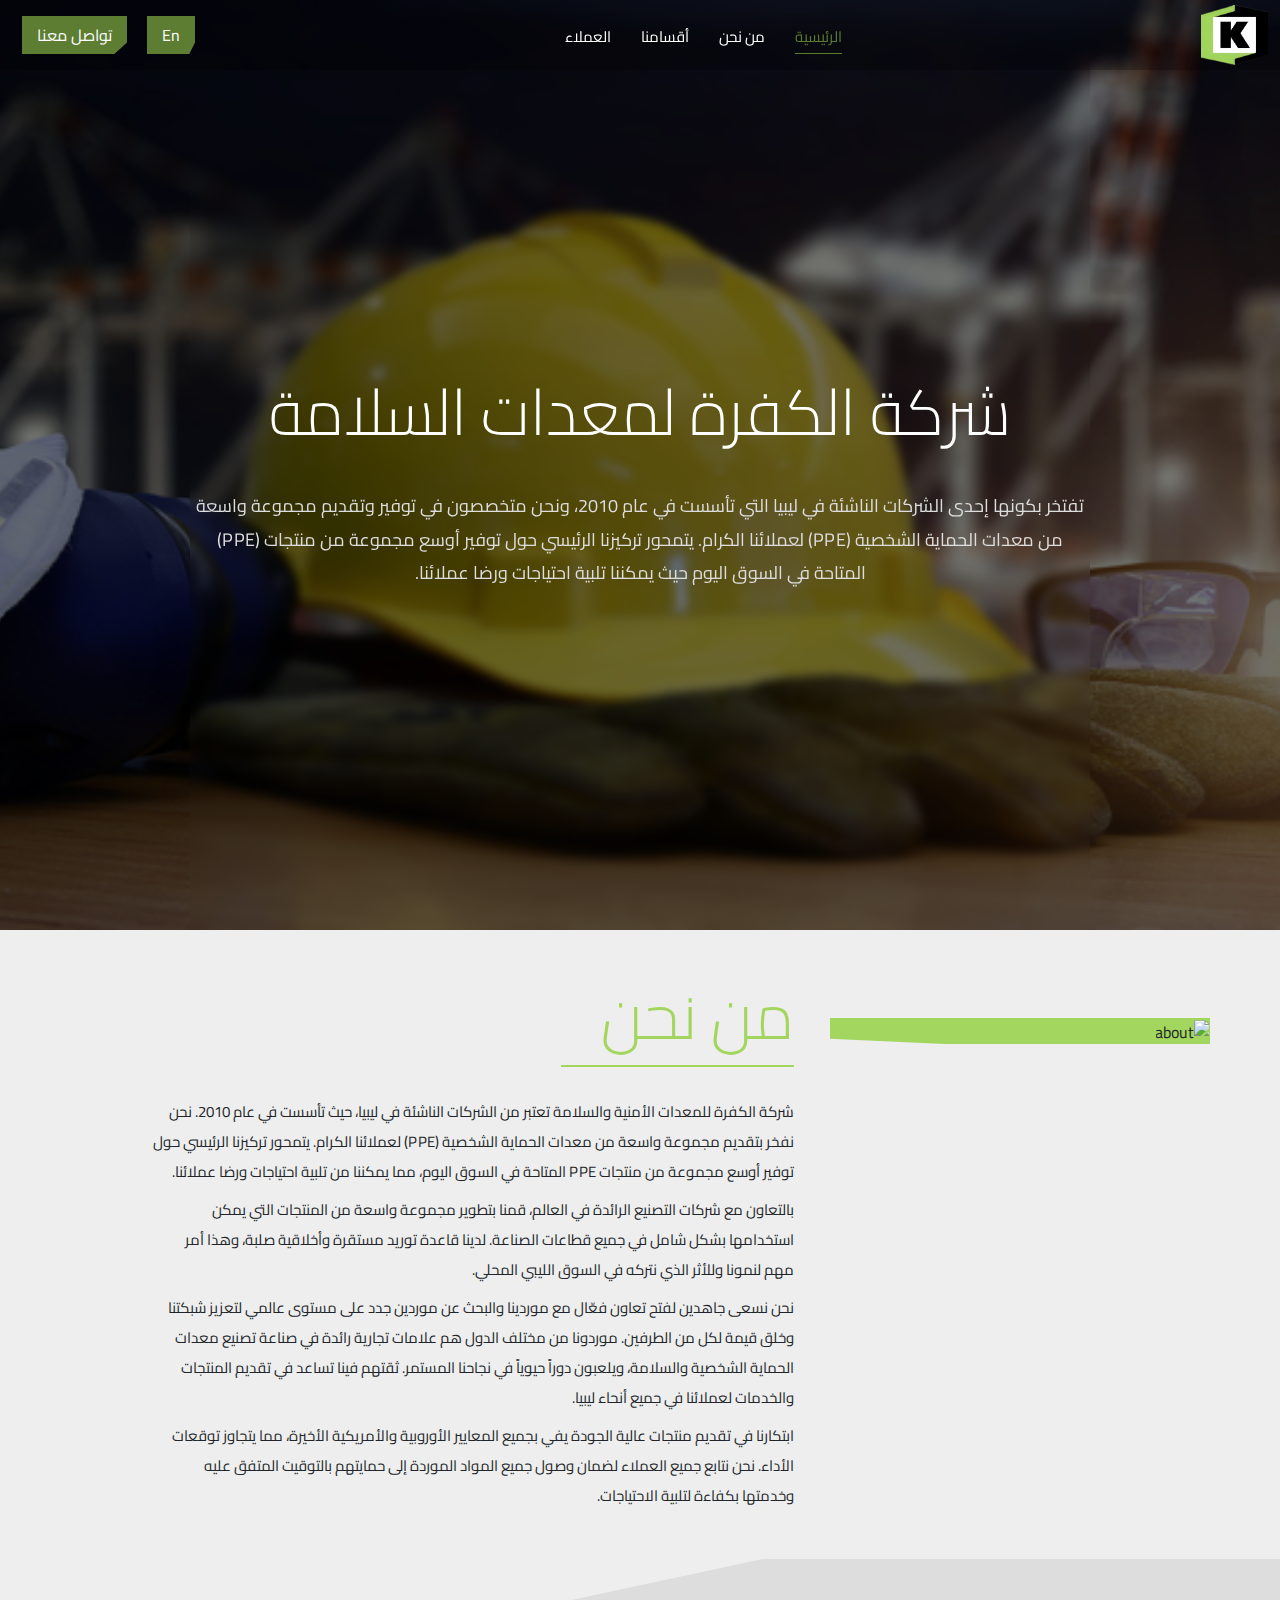
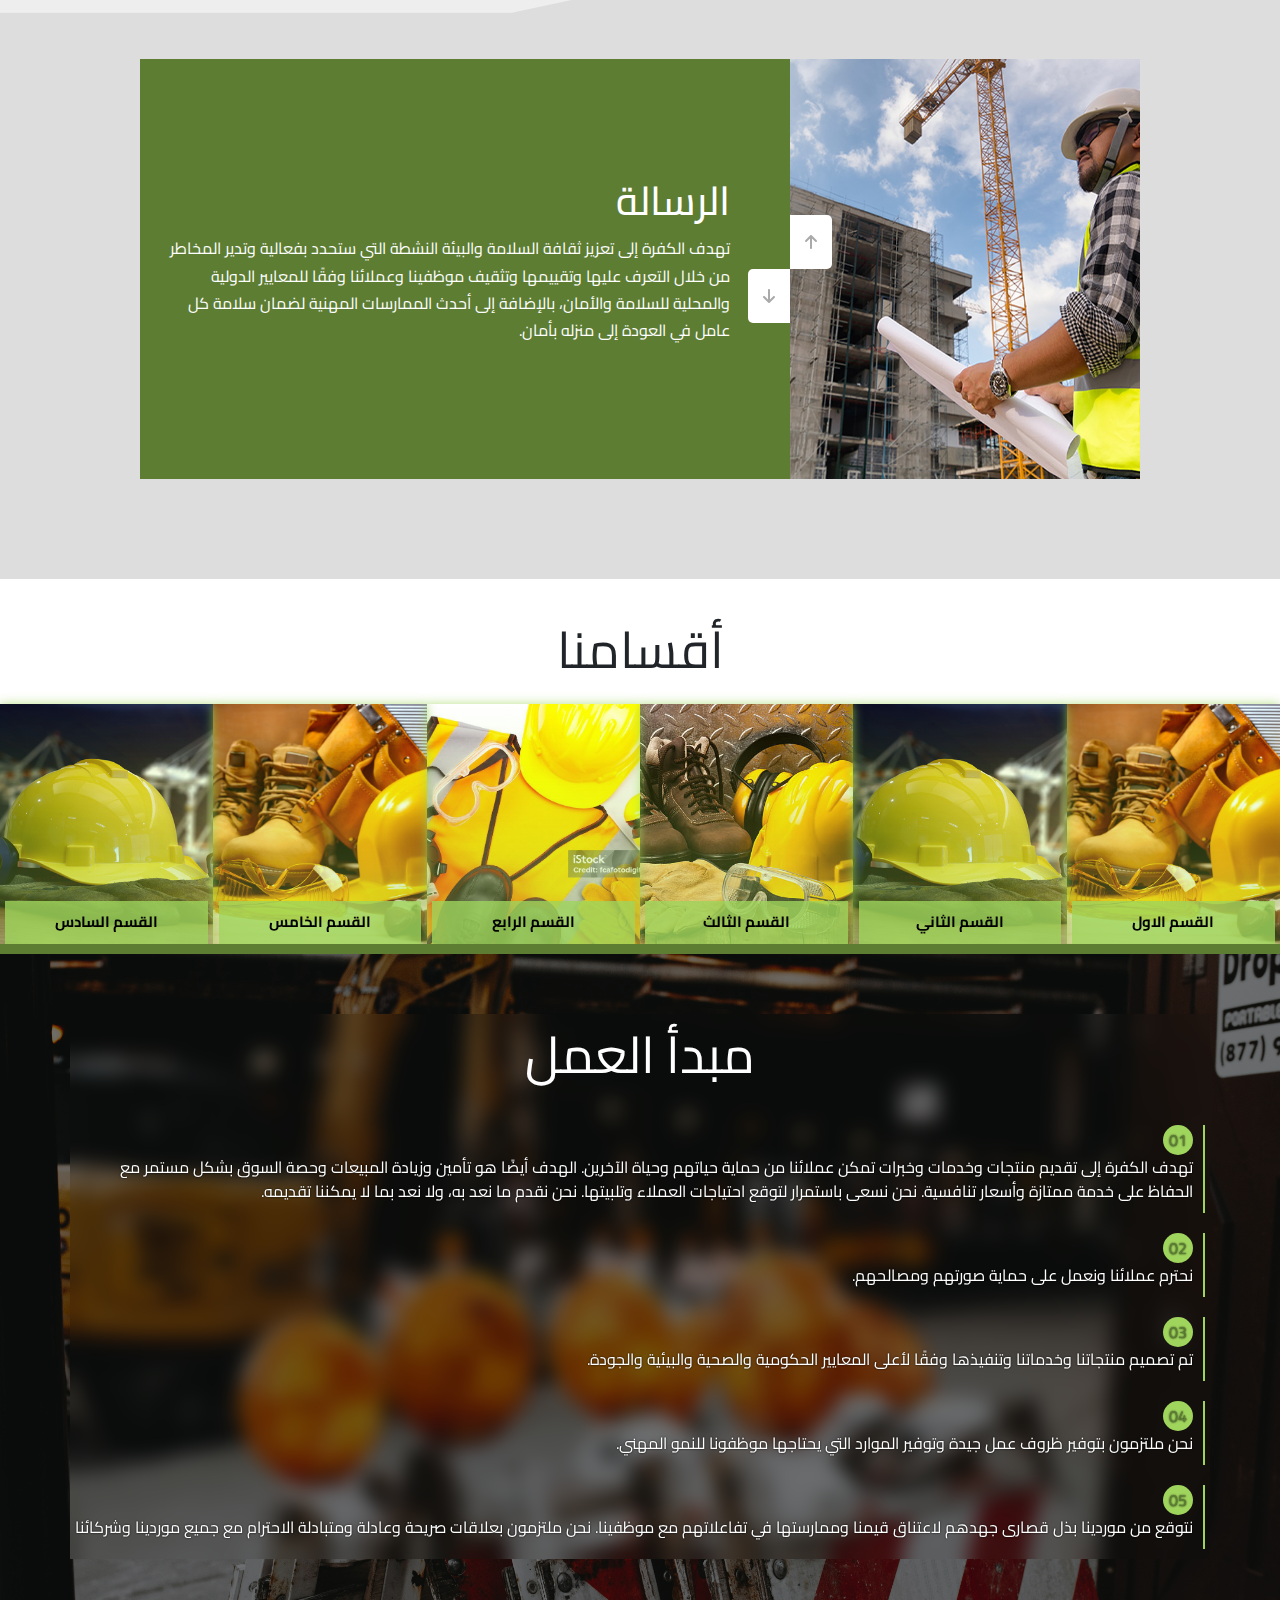
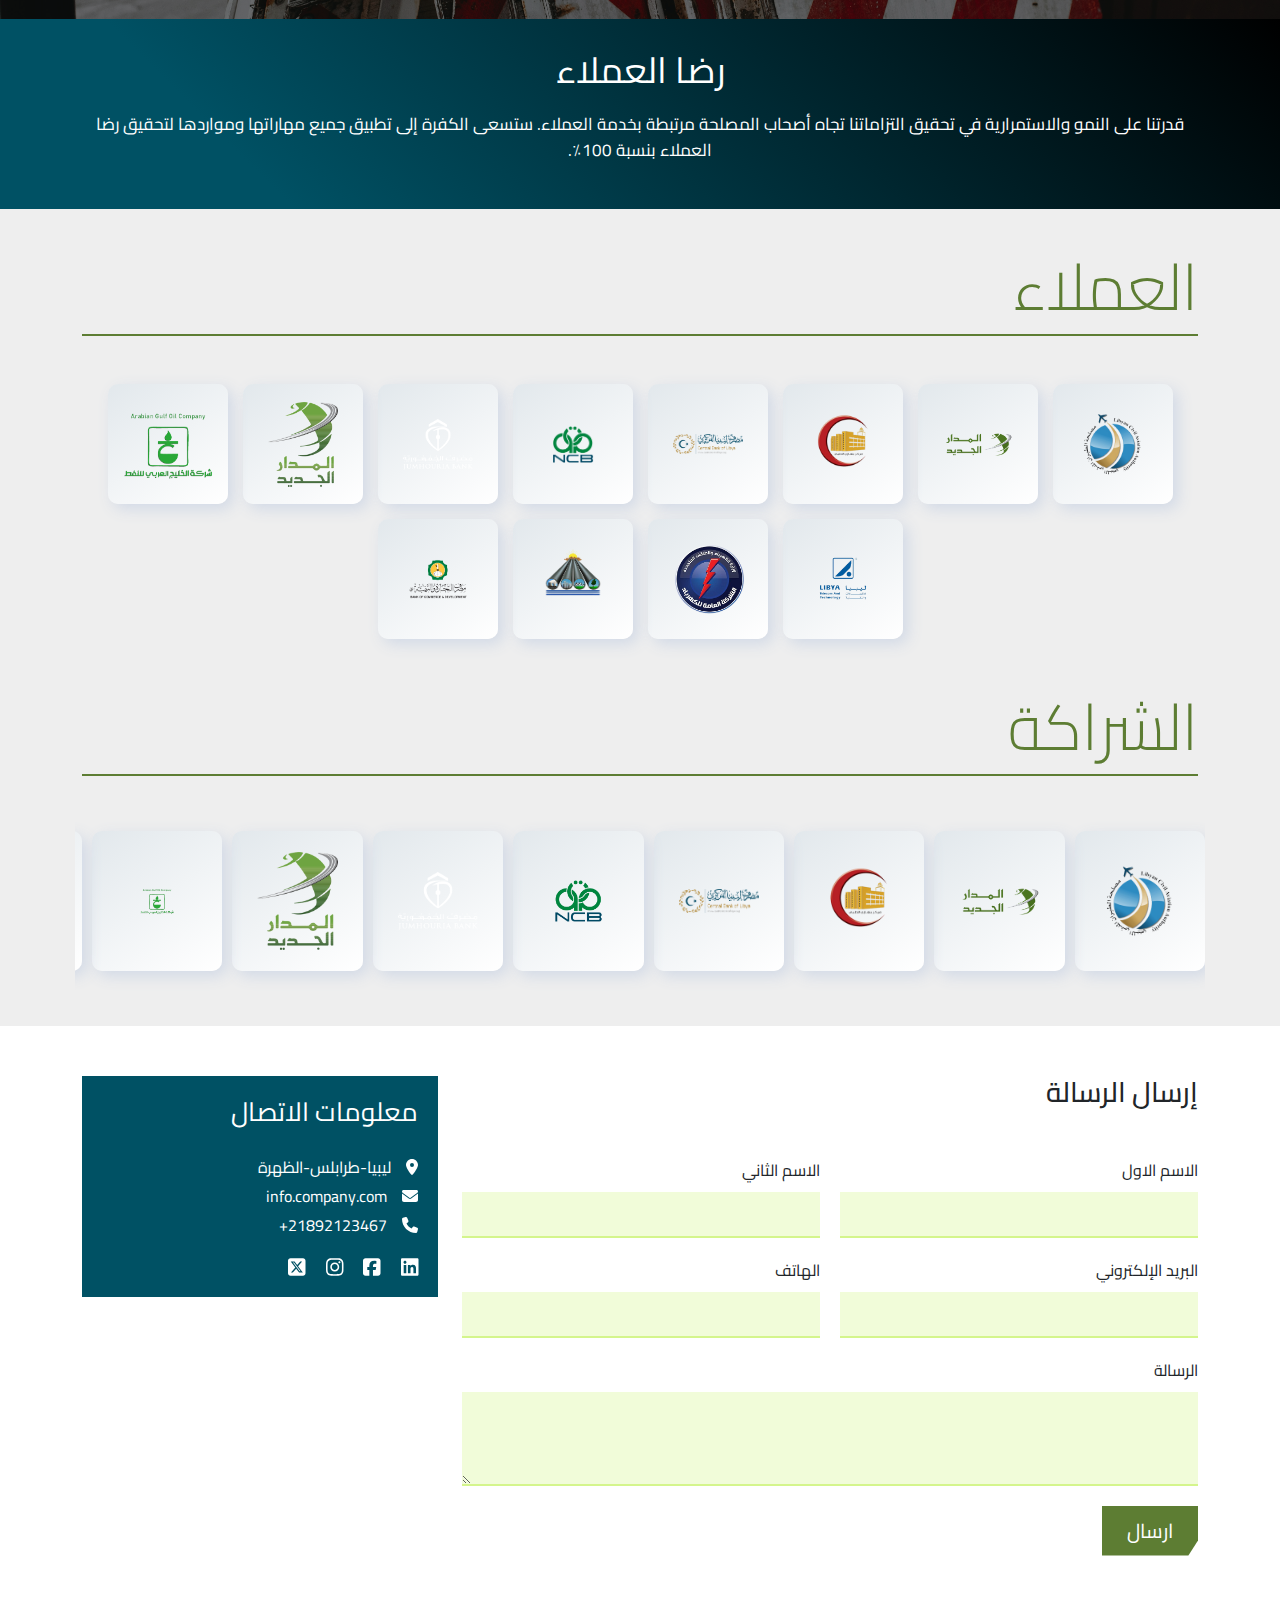
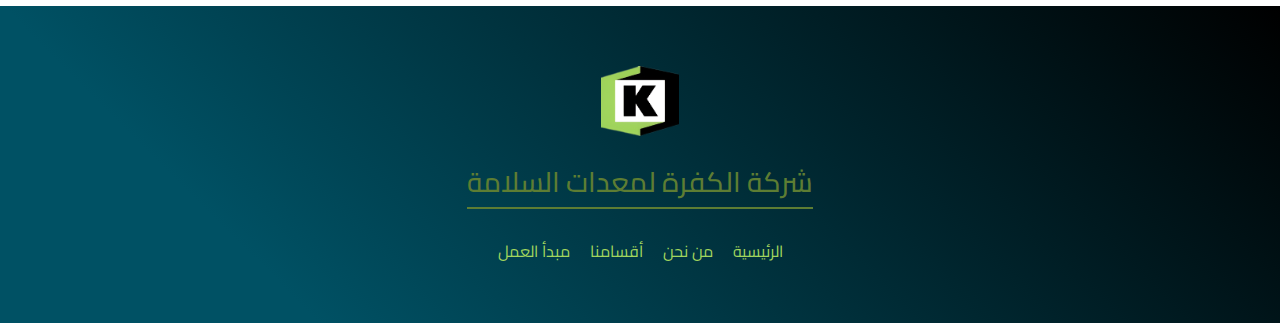
==== index.html @ 8bbff72e "libyanspace v1" ====
<!DOCTYPE html>
<html lang="en">
  <head>
    <meta charset="UTF-8" />
    <meta name="viewport" content="width=device-width, initial-scale=1.0" />
    <title>Document</title>

    <link rel="stylesheet" href="assets/css/all.css" />
    <link rel="stylesheet" href="assets/css/all.min.css" />
    <link rel="stylesheet" href="assets/css/bootstrap.rtl.min.css" />
    <link rel="stylesheet" href="assets/css/style.css" />
    <link rel="stylesheet" href="assets/css/main.css" />
  </head>

  <body>
    <!-- //SECTION - header -->
    <div class="header">
      <div class="container-fluid">
        <div class="wrapper">
          <div class="logo">
            <a href="#">
              <img src="assets/img/logo.png" alt="logo" />
            </a>
          </div>
          <div class="menu_links">
            <ul>
              <li><a class="body_2 active" href="#">الرئيسية</a></li>
              <li><a class="body_2" href="#about-us">من نحن</a></li>
              <li><a class="body_2" href="#cat">أقسامنا</a></li>
              <li><a class="body_2" href="#clients"> العملاء</a></li>
            </ul>

            <!-- ----------------------------- -->
            <div class="cta"><a href="indexEn.html">En</a></div>
            <div class="cta"><a href="#">تواصل معنا</a></div>
            <!-- ----------------------------- -->
          </div>

          <div class="nav_mobile menu_phone">
            <ul class="my_center">
              <li>
                <a href="#"><i class="fa-solid fa-envelope"></i></a>
              </li>
              <li>
                <a href="#"><i class="fa-solid fa-address-card"></i></a>
              </li>
              <li>
                <a href="#"
                  ><i class="my_active fa-solid fa-house my_active"></i
                ></a>
              </li>
              <li>
                <a href="#"><i class="fa-solid fa-screwdriver-wrench"></i></a>
              </li>
              <li>
                <a href="#"><i class="fa-solid fa-briefcase"></i></a>
              </li>
            </ul>
          </div>
        </div>
      </div>
    </div>
    <!-- //!SECTION -->

    <!-- //SECTION - landing -->
    <div class="landing">
      <div class="bg"></div>
      <div class="container-fluid">
        <div class="wrapper">
          <h1 class="title_2 title">شركة الكفرة لمعدات السلامة</h1>
          <p class="title_6 info">
            تفتخر بكونها إحدى الشركات الناشئة في ليبيا التي تأسست في عام 2010،
            ونحن متخصصون في توفير وتقديم مجموعة واسعة من معدات الحماية الشخصية
            (PPE) لعملائنا الكرام. يتمحور تركيزنا الرئيسي حول توفير أوسع مجموعة
            من منتجات (PPE) المتاحة في السوق اليوم حيث يمكننا تلبية احتياجات
            ورضا عملائنا.
          </p>
        </div>
      </div>
    </div>
    <!-- //!SECTION -->

    <!-- //SECTION - about ------------------------------------>
    <div class="about pt-5 pb-5">
      <div class="container">
        <div
          class="wrapper row d-flex align-items-start justify-content-start gap-md-0 gap-lg-4"
        >
          <div class="img d-none d-md-block col-5 col-lg-4">
            <img
              class="img-fluid"
              src="assets/img/about/about_1.jpg"
              alt="about"
            />
          </div>
          <div class="text col-12 col-md-7">
            <h2 id="about-us" class="title title_2">من نحن</h2>

            <ul class="d-grid gap-2 info body_2 lh-lg">
              <li>
                شركة الكفرة للمعدات الأمنية والسلامة تعتبر من الشركات الناشئة في
                ليبيا، حيث تأسست في عام 2010. نحن نفخر بتقديم مجموعة واسعة من
                معدات الحماية الشخصية (PPE) لعملائنا الكرام. يتمحور تركيزنا
                الرئيسي حول توفير أوسع مجموعة من منتجات PPE المتاحة في السوق
                اليوم، مما يمكننا من تلبية احتياجات ورضا عملائنا.
              </li>
              <li>
                بالتعاون مع شركات التصنيع الرائدة في العالم، قمنا بتطوير مجموعة
                واسعة من المنتجات التي يمكن استخدامها بشكل شامل في جميع قطاعات
                الصناعة. لدينا قاعدة توريد مستقرة وأخلاقية صلبة، وهذا أمر مهم
                لنمونا وللأثر الذي نتركه في السوق الليبي المحلي.
              </li>
              <li>
                نحن نسعى جاهدين لفتح تعاون فعّال مع موردينا والبحث عن موردين جدد
                على مستوى عالمي لتعزيز شبكتنا وخلق قيمة لكل من الطرفين. موردونا
                من مختلف الدول هم علامات تجارية رائدة في صناعة تصنيع معدات
                الحماية الشخصية والسلامة، ويلعبون دوراً حيوياً في نجاحنا
                المستمر. ثقتهم فينا تساعد في تقديم المنتجات والخدمات لعملائنا في
                جميع أنحاء ليبيا.
              </li>
              <li>
                ابتكارنا في تقديم منتجات عالية الجودة يفي بجميع المعايير
                الأوروبية والأمريكية الأخيرة، مما يتجاوز توقعات الأداء. نحن
                نتابع جميع العملاء لضمان وصول جميع المواد الموردة إلى حمايتهم
                بالتوقيت المتفق عليه وخدمتها بكفاءة لتلبية الاحتياجات.
              </li>
            </ul>
          </div>
        </div>
      </div>
    </div>
    <!-- //!SECTION -->

    <!-- //SECTION - slider ------------------------------------>
    <div class="my_slider">
      <div class="container-fluid">
        <div class="my_slider-container">
          <div class="left-slide">
            <div class="" style="background-color: var(--my_dark_2)">
              <h1>المسؤولية</h1>
              <p>
                بصفتنا مزودين لمعدات الحماية الشخصية، فإننا نتحمل المسؤولية
                النهائية في حماية الأرواح. يُعتَد بهذه المهمة بجدية في أداء
                واجباتنا
              </p>
            </div>
            <div style="background-color: var(--my_dark_3)">
              <h1>التميز</h1>
              <p>
                طبيعة عملنا تتطلب التميز في كل ما نقوم به. هذا يعني معرفة متفوقة
                بمنتجاتنا وخدماتنا وعملائنا. نحن نسعى لتعزيز التميز المهني من
                خلال تعزيز العمل الجماعي وخلق ظروف عمل تشجع على التطوير المهني
                لجميع الموظفين
              </p>
            </div>
            <div style="background-color: var(--my_primary)">
              <h1 class="title_4">رؤيتنا</h1>
              <p class="body_2">
                تهدف الكفرة إلى أن تكون المورد الرئيسي في ليبيا لمعدات السلامة،
                مع التركيز على المبيعات والخدمات الاستراتيجية لتحقيق النمو في
                المستقبل. تقوم ثقافتنا المؤسسية على قيم أساسية مثل العناية
                بالعملاء، والاحترام المتبادل، والابتكار، برؤية تهدف إلى تحقيق
                تأثير إيجابي على سلامة مكان العمل ورفاهية المجتمع.
              </p>
            </div>
            <div style="background-color: var(--my_dark_2)">
              <h1>الهدف</h1>
              <p>
                تهدف الكفرة إلى أن تكون المورد البارز لمعدات الحماية والأمان في
                جميع أنحاء بلاد ليبيا.
              </p>
            </div>
            <div style="background-color: var(--my_active)">
              <h1>الرسالة</h1>
              <p>
                تهدف الكفرة إلى تعزيز ثقافة السلامة والبيئة النشطة التي ستحدد
                بفعالية وتدير المخاطر من خلال التعرف عليها وتقييمها وتثقيف
                موظفينا وعملائنا وفقًا للمعايير الدولية والمحلية للسلامة
                والأمان، بالإضافة إلى أحدث الممارسات المهنية لضمان سلامة كل عامل
                في العودة إلى منزله بأمان.
              </p>
            </div>
          </div>
          <div class="right-slide">
            <div
              style="background-image: url('assets/img/slider/الرسالة.jpeg')"
            ></div>
            <div
              style="
                background-image: url('assets/img/slider/الهدف.jpeg');
                background-position: center left;
              "
            ></div>
            <div
              style="
                background-image: url('assets/img/slider/الرؤية.jpeg');
                background-position: center left;
              "
            ></div>
            <div
              style="background-image: url('assets/img/slider/التميز.jpeg')"
            ></div>
            <div
              style="background-image: url('assets/img/slider/المسؤولية.jpg')"
            ></div>
          </div>
          <div class="action-buttons">
            <button class="down-button">
              <i class="fas fa-arrow-down"></i>
            </button>
            <button class="up-button">
              <i class="fas fa-arrow-up"></i>
            </button>
          </div>
        </div>
      </div>
    </div>
    <!-- //!SECTION -->

    <!-- //SECTION cat ------------------------------------>
    <div class="cat" id="cat">
      <div class="">
        <h2 class="title title_3 mb-4">أقسامنا</h2>
        <div class="container-fluid row">
          <div class="cat-box col-6 col-md-4 col-lg-2">
            <img src="./assets/img/landing/landing_1.jpeg" alt="cat-img" />
            <a href="#" class="cat-title body_2">القسم الاول</a>
          </div>
          <div class="cat-box col-6 col-md-4 col-lg-2">
            <img src="./assets/img/landing/landing_2.jpeg" alt="cat-img" />
            <a href="#" class="cat-title body_2">القسم الثاني</a>
          </div>
          <div class="cat-box col-6 col-md-4 col-lg-2">
            <img src="./assets/img/landing/landing_3.jpeg" alt="cat-img" />
            <a href="#" class="cat-title body_2">القسم الثالث</a>
          </div>
          <div class="cat-box col-6 col-md-4 col-lg-2">
            <img src="./assets/img/landing/landing_4.jpg" alt="cat-img" />
            <a href="#" class="cat-title body_2">القسم الرابع</a>
          </div>
          <div class="cat-box col-6 col-md-4 col-lg-2">
            <img src="./assets/img/landing/landing_1.jpeg" alt="cat-img" />
            <a href="#" class="cat-title body_2">القسم الخامس</a>
          </div>
          <div class="cat-box col-6 col-md-4 col-lg-2">
            <img src="./assets/img/landing/landing_2.jpeg" alt="cat-img" />
            <a href="#" class="cat-title body_2">القسم السادس</a>
          </div>
        </div>
      </div>
    </div>
    <!-- //!SECTION cat -->

    <!-- //SECTION PRINCIPLE OF ACTION --------------------------->
    <div class="principle">
      <div class="container">
        <h2 class="title title_3">مبدأ العمل</h2>
        <ul class="principle-list">
          <li data-x="01" class="principle-item">
            تهدف الكفرة إلى تقديم منتجات وخدمات وخبرات تمكن عملائنا من حماية
            حياتهم وحياة الآخرين. الهدف أيضًا هو تأمين وزيادة المبيعات وحصة
            السوق بشكل مستمر مع الحفاظ على خدمة ممتازة وأسعار تنافسية. نحن نسعى
            باستمرار لتوقع احتياجات العملاء وتلبيتها. نحن نقدم ما نعد به، ولا
            نعد بما لا يمكننا تقديمه.
          </li>
          <li data-x="02" class="principle-item">
            نحترم عملائنا ونعمل على حماية صورتهم ومصالحهم.
          </li>
          <li data-x="03" class="principle-item">
            تم تصميم منتجاتنا وخدماتنا وتنفيذها وفقًا لأعلى المعايير الحكومية
            والصحية والبيئية والجودة.
          </li>
          <li data-x="04" class="principle-item">
            نحن ملتزمون بتوفير ظروف عمل جيدة وتوفير الموارد التي يحتاجها موظفونا
            للنمو المهني.
          </li>
          <li data-x="05" class="principle-item">
            نتوقع من موردينا بذل قصارى جهدهم لاعتناق قيمنا وممارستها في
            تفاعلاتهم مع موظفينا. نحن ملتزمون بعلاقات صريحة وعادلة ومتبادلة
            الاحترام مع جميع موردينا وشركائنا
          </li>
        </ul>
      </div>
    </div>
    <!-- //!SECTION -->

    <!-- //SECTION - CUSTOMER SATISFACTION  ----------------------->
    <div class="coustomer">
      <div class="container">
        <div class="my-card">
          <h3 class="title title_4">رضا العملاء</h3>
          <p class="body body_1">
            قدرتنا على النمو والاستمرارية في تحقيق التزاماتنا تجاه أصحاب المصلحة
            مرتبطة بخدمة العملاء. ستسعى الكفرة إلى تطبيق جميع مهاراتها ومواردها
            لتحقيق رضا العملاء بنسبة 100٪.
          </p>
        </div>
      </div>
    </div>
    <!-- //!SECTION -   -->

    <!-- //SECTION - clints ------------------------------------>
    <div class="clints" id="clients">
      <div class="container">
        <div class="title text-start">
          <h1 class="title_2">العملاء</h1>
        </div>
        <div class="wrapper mt-5">
          <div class="slide">
            <img src="assets/img/partnership/1.png" alt="partnership_1" />
          </div>
          <div class="slide">
            <img src="assets/img/partnership/2.png" alt="partnership_1" />
          </div>
          <div class="slide">
            <img src="assets/img/partnership/3.png" alt="partnership_1" />
          </div>
          <div class="slide">
            <img src="assets/img/partnership/4.png" alt="partnership_1" />
          </div>
          <div class="slide">
            <img src="assets/img/partnership/5.png" alt="partnership_1" />
          </div>
          <div class="slide">
            <img src="assets/img/partnership/6.png" alt="partnership_1" />
          </div>
          <div class="slide">
            <img src="assets/img/partnership/7.png" alt="partnership_1" />
          </div>
          <div class="slide">
            <img
              src="assets/img/partnership/8.png"
              alt="partnership_1"
              style="transform: scale(3)"
            />
          </div>
          <div class="slide">
            <img src="assets/img/partnership/9.png" alt="partnership_1" />
          </div>
          <div class="slide">
            <img
              src="assets/img/partnership/10.png"
              alt="partnership_1"
              style="transform: scale(2)"
            />
          </div>
          <div class="slide">
            <img
              src="assets/img/partnership/11.png"
              alt="partnership_1"
              style="transform: scale(2)"
            />
          </div>
          <div class="slide">
            <img src="assets/img/partnership/12.png" alt="partnership_1" />
          </div>
        </div>
      </div>
    </div>
    <!-- //!SECTION -->

    <!-- //SECTION - partnership -->
    <div class="partnership">
      <div class="container-fluid">
        <div class="container">
          <div class="title">
            <h1 class="title_2">الشراكة</h1>
          </div>
        </div>

        <div class="slider">
          <div class="slide-track">
            <div class="slide">
              <img src="assets/img/partnership/1.png" alt="partnership_1" />
            </div>
            <div class="slide">
              <img src="assets/img/partnership/2.png" alt="partnership_1" />
            </div>
            <div class="slide">
              <img src="assets/img/partnership/3.png" alt="partnership_1" />
            </div>
            <div class="slide">
              <img src="assets/img/partnership/4.png" alt="partnership_1" />
            </div>
            <div class="slide">
              <img src="assets/img/partnership/5.png" alt="partnership_1" />
            </div>
            <div class="slide">
              <img src="assets/img/partnership/6.png" alt="partnership_1" />
            </div>
            <div class="slide">
              <img src="assets/img/partnership/7.png" alt="partnership_1" />
            </div>
            <div class="slide">
              <img src="assets/img/partnership/8.png" alt="partnership_1" />
            </div>
            <div class="slide">
              <img src="assets/img/partnership/9.png" alt="partnership_1" />
            </div>
            <div class="slide">
              <img src="assets/img/partnership/10.png" alt="partnership_1" />
            </div>
            <div class="slide">
              <img src="assets/img/partnership/11.png" alt="partnership_1" />
            </div>
            <div class="slide">
              <img src="assets/img/partnership/12.png" alt="partnership_1" />
            </div>

            <div class="slide">
              <img src="assets/img/partnership/1.png" alt="partnership_1" />
            </div>
            <div class="slide">
              <img src="assets/img/partnership/2.png" alt="partnership_1" />
            </div>
            <div class="slide">
              <img src="assets/img/partnership/3.png" alt="partnership_1" />
            </div>
            <div class="slide">
              <img src="assets/img/partnership/4.png" alt="partnership_1" />
            </div>
            <div class="slide">
              <img src="assets/img/partnership/5.png" alt="partnership_1" />
            </div>
            <div class="slide">
              <img src="assets/img/partnership/6.png" alt="partnership_1" />
            </div>
            <div class="slide">
              <img src="assets/img/partnership/7.png" alt="partnership_1" />
            </div>
            <div class="slide">
              <img src="assets/img/partnership/8.png" alt="partnership_1" />
            </div>
            <div class="slide">
              <img src="assets/img/partnership/9.png" alt="partnership_1" />
            </div>
            <div class="slide">
              <img src="assets/img/partnership/10.png" alt="partnership_1" />
            </div>
            <div class="slide">
              <img src="assets/img/partnership/11.png" alt="partnership_1" />
            </div>
            <div class="slide">
              <img src="assets/img/partnership/12.png" alt="partnership_1" />
            </div>
          </div>
        </div>
      </div>
    </div>
    <!-- //!SECTION -->

    <!-- //SECTION - Contact us -------------------------->
    <div class="contact-us">
      <div class="container">
        <div class="row">
          <div class="sec-one col-md-12 col-lg-8">
            <h3>إرسال الرسالة</h3>
            <form>
              <div class="input-container mt-5">
                <div class="input-sec">
                  <div class="input">
                    <label for="first-name">الاسم الاول</label>
                    <input
                      required
                      type="text"
                      id="first-name"
                      name="first-name"
                    />
                  </div>
                  <div class="input">
                    <label for="last-name">الاسم الثاني</label>
                    <input
                      required
                      type="text"
                      id="last-name"
                      name="last-name"
                    />
                  </div>
                </div>

                <div class="input-sec">
                  <div class="input">
                    <label for="email"> البريد الإلكتروني</label>
                    <input required type="email" id="email" name="email" />
                  </div>
                  <div class="input">
                    <label for="phone">الهاتف </label>
                    <input required type="number" id="phone" name="phone" />
                  </div>
                </div>
                <div class="input-sec">
                  <div class="input">
                    <label for="message">الرسالة </label>
                    <textarea
                      required
                      name="message"
                      id="message"
                      cols="30"
                      rows="3"
                    ></textarea>
                  </div>
                </div>
              </div>
              <input class="send" type="submit" value="ارسال" />
            </form>
          </div>

          <div class="sec-two col-md-12 col-lg-4">
            <div class="info">
              <h3 class="title_5 title">معلومات الاتصال</h3>
              <ul class="details">
                <li>
                  <i class="fa-solid fa-location-dot"></i>
                  ليبيا-طرابلس-الظهرة
                </li>
                <li>
                  <i class="fa-solid fa-envelope"></i>
                  info.company.com
                </li>
                <li>
                  <i class="fa-solid fa-phone"></i>
                  21892123467+
                </li>
              </ul>
              <div class="soial">
                <i class="fa-brands fa-linkedin"></i>
                <i class="fa-brands fa-square-facebook"></i>
                <i class="fa-brands fa-instagram"></i>
                <i class="fa-brands fa-square-x-twitter"></i>
              </div>
            </div>
            <div class="map">
              <iframe
                src="https://www.google.com/maps/embed?pb=!1m18!1m12!1m3!1d3350.4058954516636!2d13.212258325015656!3d32.88743507361776!2m3!1f0!2f0!3f0!3m2!1i1024!2i768!4f13.1!3m3!1m2!1s0x13a8934dad659841%3A0x5915a19b4c7b44b0!2z2YXYsdmD2LIg2LLYsdmD2YjZhtmK2Kcg2YTYrtiv2YXYp9iqINin2YTYo9iz2YbYp9mG!5e0!3m2!1sar!2sly!4v1709598021495!5m2!1sar!2sly"
                width="100%"
                height="200px"
                style="border: 0"
                allowfullscreen=""
                loading="lazy"
                referrerpolicy="no-referrer-when-downgrade"
              ></iframe>
            </div>
          </div>
        </div>
      </div>
    </div>
    <!-- //!SECTION - Contact us -->

    <!-- //SECTION - Footer -->
    <div class="footer">
      <div class="container">
        <div class="sec logo">
          <img src="./assets/img/logo.png" alt="logo" />
        </div>
        <div class="sec title">
          <h3>شركة الكفرة لمعدات السلامة</h3>
        </div>
        <div class="sec menu">
          <ul class="list">
            <li class="item"><a href="#">الرئيسية</a></li>
            <li class="item"><a href="#about-us">من نحن</a></li>
            <li class="item"><a href="#cat">أقسامنا</a></li>
            <li class="item"><a href="#clients">مبدأ العمل</a></li>
          </ul>
        </div>
      </div>
    </div>
    <!-- //!SECTION - Footer -->

    <script src="assets/js/all.js"></script>
    <script src="assets/js/bootstrap.bundle.min.js"></script>
    <script src="assets/js/jquery.js"></script>
    <script src="assets/js/main.js"></script>
  </body>
</html>
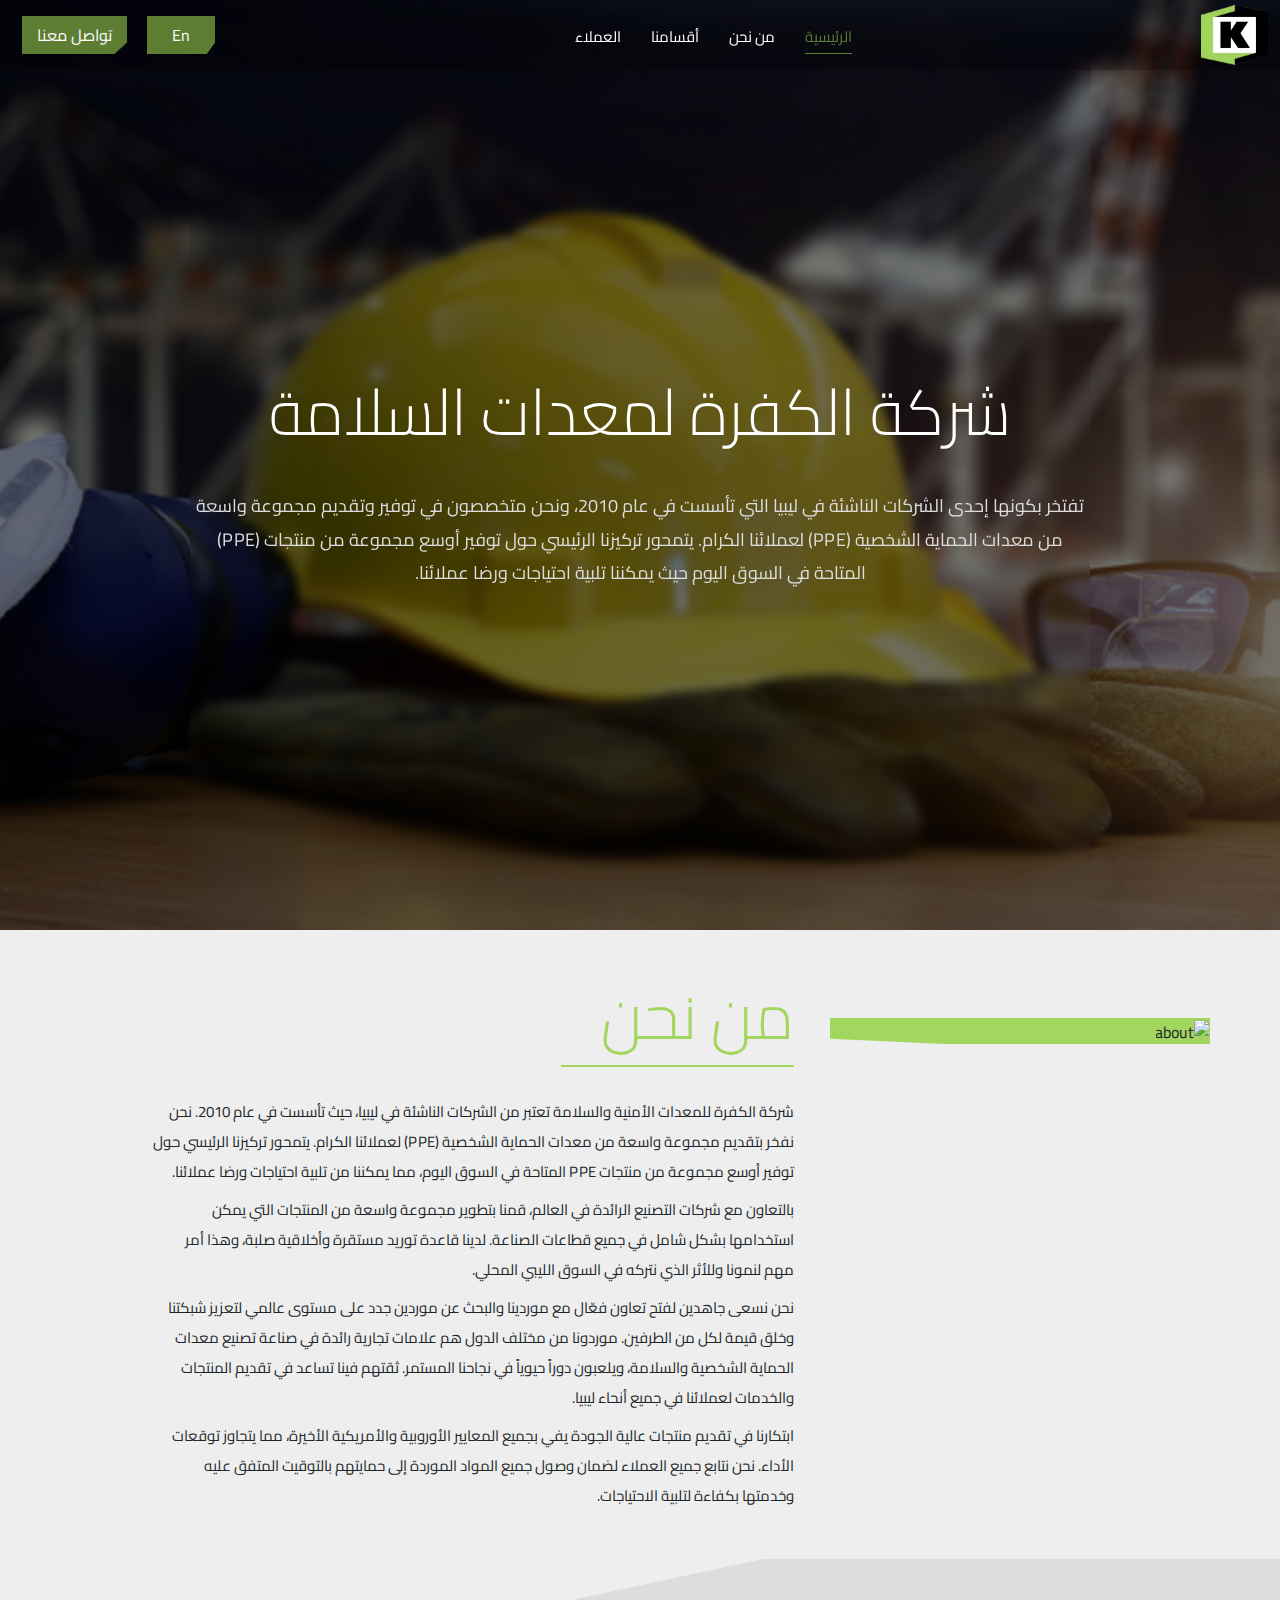
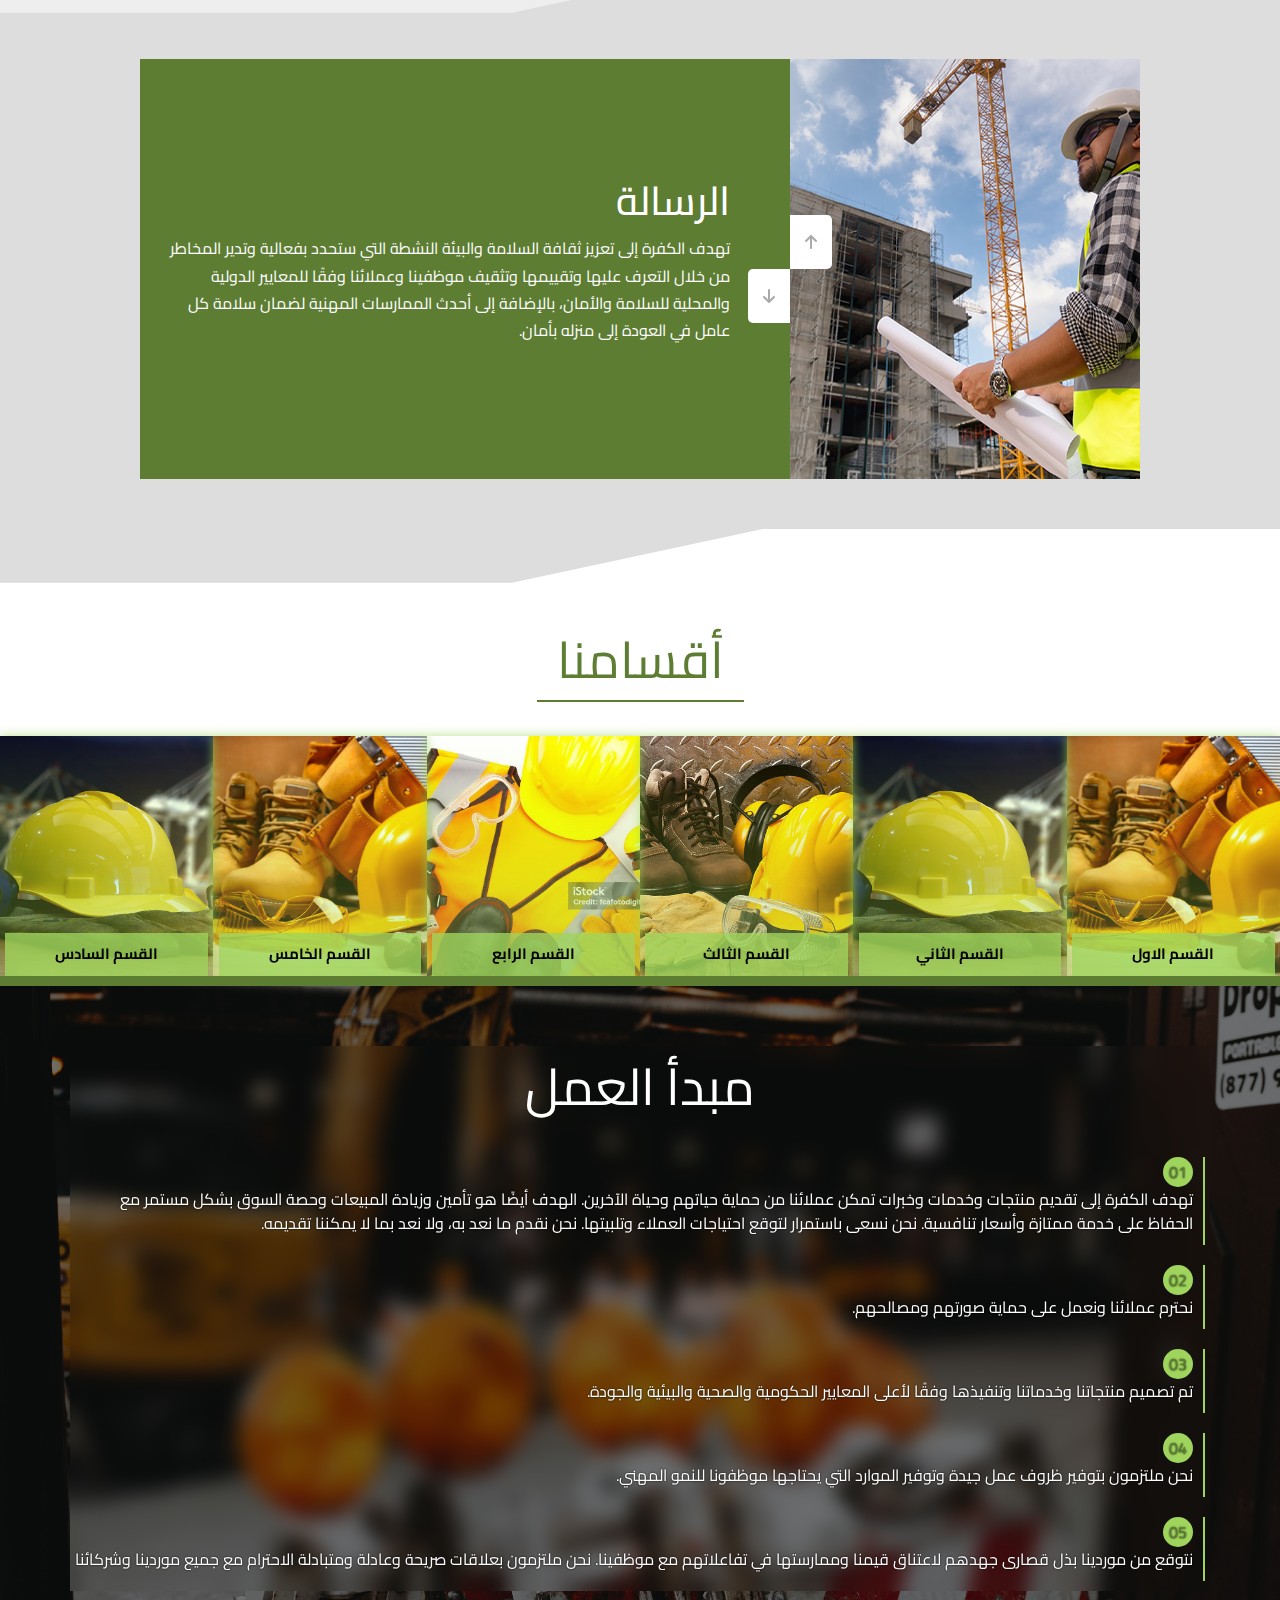
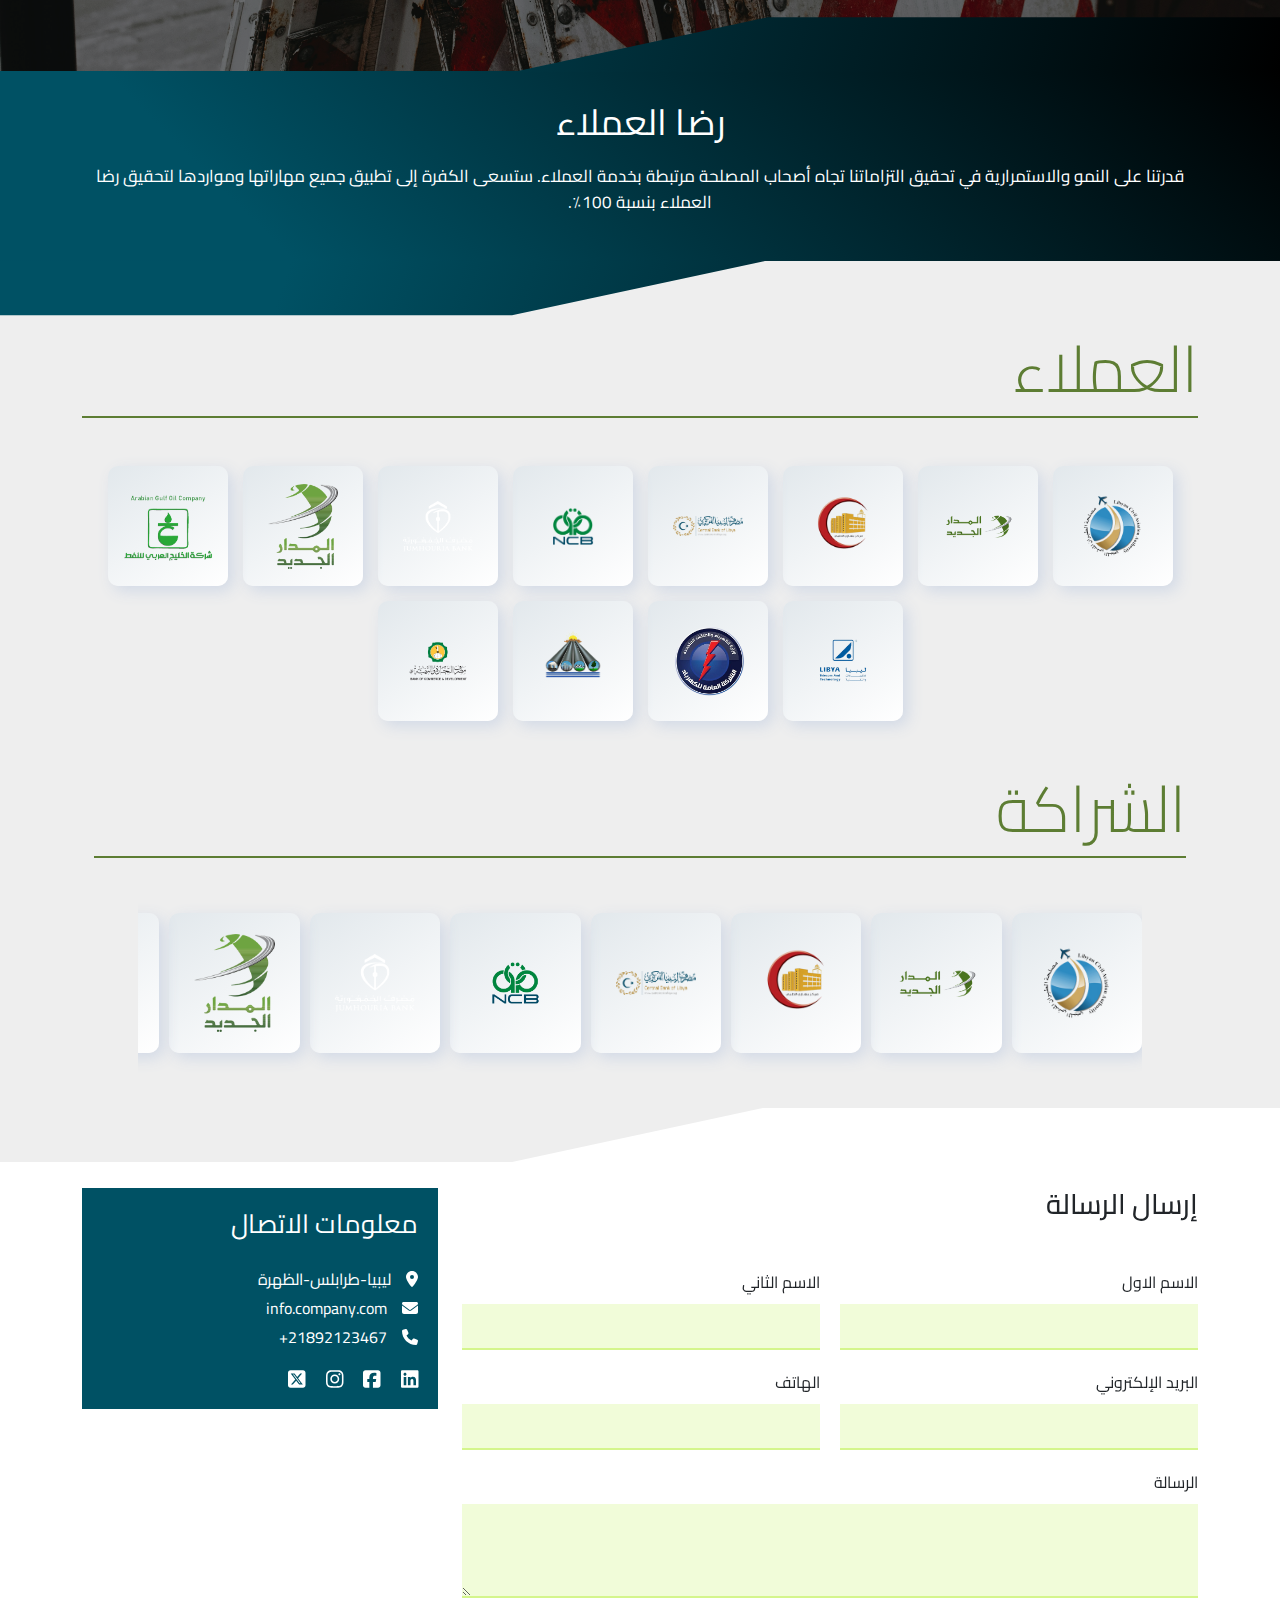
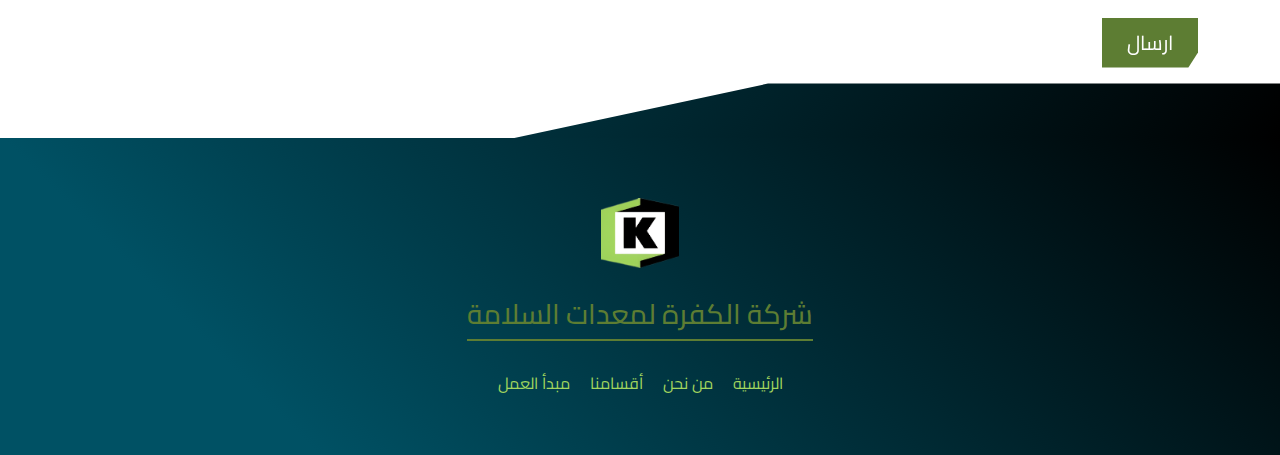
==== commit 93a87e54: "Update index.html" ====
--- a/index.html
+++ b/index.html
@@ -1,575 +1,528 @@
 <!DOCTYPE html>
 <html lang="en">
-  <head>
-    <meta charset="UTF-8" />
-    <meta name="viewport" content="width=device-width, initial-scale=1.0" />
-    <title>Document</title>
-
-    <link rel="stylesheet" href="assets/css/all.css" />
-    <link rel="stylesheet" href="assets/css/all.min.css" />
-    <link rel="stylesheet" href="assets/css/bootstrap.rtl.min.css" />
-    <link rel="stylesheet" href="assets/css/style.css" />
-    <link rel="stylesheet" href="assets/css/main.css" />
-  </head>
-
-  <body>
-    <!-- //SECTION - header -->
-    <div class="header">
-      <div class="container-fluid">
-        <div class="wrapper">
-          <div class="logo">
-            <a href="#">
-              <img src="assets/img/logo.png" alt="logo" />
-            </a>
-          </div>
-          <div class="menu_links">
-            <ul>
-              <li><a class="body_2 active" href="#">الرئيسية</a></li>
-              <li><a class="body_2" href="#about-us">من نحن</a></li>
-              <li><a class="body_2" href="#cat">أقسامنا</a></li>
-              <li><a class="body_2" href="#clients"> العملاء</a></li>
-            </ul>
-
-            <!-- ----------------------------- -->
-            <div class="cta"><a href="indexEn.html">En</a></div>
-            <div class="cta"><a href="#">تواصل معنا</a></div>
-            <!-- ----------------------------- -->
-          </div>
-
-          <div class="nav_mobile menu_phone">
-            <ul class="my_center">
+
+<head>
+  <meta charset="UTF-8" />
+  <meta name="viewport" content="width=device-width, initial-scale=1.0" />
+  <title>Document</title>
+
+  <link rel="stylesheet" href="assets/css/all.css" />
+  <link rel="stylesheet" href="assets/css/all.min.css" />
+  <link rel="stylesheet" href="assets/css/bootstrap.rtl.min.css" />
+  <link rel="stylesheet" href="assets/css/style.css" />
+  <link rel="stylesheet" href="assets/css/main.css" />
+</head>
+
+<body>
+  <!-- //SECTION - header -->
+  <div class="header">
+    <div class="container-fluid">
+      <div class="wrapper">
+        <div class="logo">
+          <a href="#">
+            <img src="assets/img/logo.png" alt="logo" />
+          </a>
+        </div>
+        <div class="cta cta_ln menu_phone"><a href="indexEn.html">En</a></div>
+
+        <div class="menu_links">
+          <ul>
+            <li><a class="body_2 active" href="#">الرئيسية</a></li>
+            <li><a class="body_2" href="#about-us">من نحن</a></li>
+            <li><a class="body_2" href="#cat">أقسامنا</a></li>
+            <li><a class="body_2" href="#clients"> العملاء</a></li>
+          </ul>
+
+          <!-- ----------------------------- -->
+          <div class="cta cta_ln"><a href="indexEn.html">En</a></div>
+          <div class="cta"><a href="#contact-us">تواصل معنا</a></div>
+          <!-- ----------------------------- -->
+        </div>
+
+        <div class="nav_mobile menu_phone">
+          <ul class="my_center">
+            <li>
+              <a href="#contact-us"><i class="mobile_item fa-solid fa-envelope"></i></a>
+            </li>
+            <li>
+              <a href="#about-us"><i class="mobile_item fa-solid fa-address-card"></i></a>
+            </li>
+            <li>
+              <a href="#"><i class="mobile_item my_active fa-solid fa-house my_active"></i></a>
+            </li>
+            <li>
+              <a href="#cat"><i class="mobile_item fa-solid fa-screwdriver-wrench"></i></a>
+            </li>
+            <li>
+              <a href="#clients"><i class="mobile_item fa-solid fa-briefcase"></i></a>
+            </li>
+          </ul>
+        </div>
+      </div>
+    </div>
+  </div>
+  <!-- //!SECTION -->
+
+  <!-- //SECTION - landing -->
+  <div class="landing">
+    <div class="bg"></div>
+    <div class="container-fluid">
+      <div class="wrapper">
+        <h1 class="title_2 title">شركة الكفرة لمعدات السلامة</h1>
+        <p class="title_6 info">
+          تفتخر بكونها إحدى الشركات الناشئة في ليبيا التي تأسست في عام 2010،
+          ونحن متخصصون في توفير وتقديم مجموعة واسعة من معدات الحماية الشخصية
+          (PPE) لعملائنا الكرام. يتمحور تركيزنا الرئيسي حول توفير أوسع مجموعة
+          من منتجات (PPE) المتاحة في السوق اليوم حيث يمكننا تلبية احتياجات
+          ورضا عملائنا.
+        </p>
+      </div>
+    </div>
+  </div>
+  <!-- //!SECTION -->
+
+  <!-- //SECTION - about ------------------------------------>
+  <div class="about pt-5 pb-5">
+    <div class="container">
+      <div class="wrapper row d-flex align-items-start justify-content-start gap-md-0 gap-lg-4">
+        <div class="img d-none d-md-block col-5 col-lg-4">
+          <img class="img-fluid" src="assets/img/about/about_1.jpg" alt="about" />
+        </div>
+        <div class="text col-12 col-md-7">
+          <h2 id="about-us" class="title title_2">من نحن</h2>
+
+          <ul class="d-grid gap-2 info body_2 lh-lg">
+            <li>
+              شركة الكفرة للمعدات الأمنية والسلامة تعتبر من الشركات الناشئة في
+              ليبيا، حيث تأسست في عام 2010. نحن نفخر بتقديم مجموعة واسعة من
+              معدات الحماية الشخصية (PPE) لعملائنا الكرام. يتمحور تركيزنا
+              الرئيسي حول توفير أوسع مجموعة من منتجات PPE المتاحة في السوق
+              اليوم، مما يمكننا من تلبية احتياجات ورضا عملائنا.
+            </li>
+            <li>
+              بالتعاون مع شركات التصنيع الرائدة في العالم، قمنا بتطوير مجموعة
+              واسعة من المنتجات التي يمكن استخدامها بشكل شامل في جميع قطاعات
+              الصناعة. لدينا قاعدة توريد مستقرة وأخلاقية صلبة، وهذا أمر مهم
+              لنمونا وللأثر الذي نتركه في السوق الليبي المحلي.
+            </li>
+            <li>
+              نحن نسعى جاهدين لفتح تعاون فعّال مع موردينا والبحث عن موردين جدد
+              على مستوى عالمي لتعزيز شبكتنا وخلق قيمة لكل من الطرفين. موردونا
+              من مختلف الدول هم علامات تجارية رائدة في صناعة تصنيع معدات
+              الحماية الشخصية والسلامة، ويلعبون دوراً حيوياً في نجاحنا
+              المستمر. ثقتهم فينا تساعد في تقديم المنتجات والخدمات لعملائنا في
+              جميع أنحاء ليبيا.
+            </li>
+            <li>
+              ابتكارنا في تقديم منتجات عالية الجودة يفي بجميع المعايير
+              الأوروبية والأمريكية الأخيرة، مما يتجاوز توقعات الأداء. نحن
+              نتابع جميع العملاء لضمان وصول جميع المواد الموردة إلى حمايتهم
+              بالتوقيت المتفق عليه وخدمتها بكفاءة لتلبية الاحتياجات.
+            </li>
+          </ul>
+        </div>
+      </div>
+    </div>
+  </div>
+  <!-- //!SECTION -->
+
+  <!-- //SECTION - slider ------------------------------------>
+  <div class="my_slider">
+    <div class="container-fluid">
+      <div class="my_slider-container">
+        <div class="left-slide">
+          <div class="" style="background-color: var(--my_dark_2)">
+            <h1>المسؤولية</h1>
+            <p>
+              بصفتنا مزودين لمعدات الحماية الشخصية، فإننا نتحمل المسؤولية
+              النهائية في حماية الأرواح. يُعتَد بهذه المهمة بجدية في أداء
+              واجباتنا
+            </p>
+          </div>
+          <div style="background-color: var(--my_dark_3)">
+            <h1>التميز</h1>
+            <p>
+              طبيعة عملنا تتطلب التميز في كل ما نقوم به. هذا يعني معرفة متفوقة
+              بمنتجاتنا وخدماتنا وعملائنا. نحن نسعى لتعزيز التميز المهني من
+              خلال تعزيز العمل الجماعي وخلق ظروف عمل تشجع على التطوير المهني
+              لجميع الموظفين
+            </p>
+          </div>
+          <div style="background-color: var(--my_primary)">
+            <h1 class="title_4">رؤيتنا</h1>
+            <p class="body_2">
+              تهدف الكفرة إلى أن تكون المورد الرئيسي في ليبيا لمعدات السلامة،
+              مع التركيز على المبيعات والخدمات الاستراتيجية لتحقيق النمو في
+              المستقبل. تقوم ثقافتنا المؤسسية على قيم أساسية مثل العناية
+              بالعملاء، والاحترام المتبادل، والابتكار، برؤية تهدف إلى تحقيق
+              تأثير إيجابي على سلامة مكان العمل ورفاهية المجتمع.
+            </p>
+          </div>
+          <div style="background-color: var(--my_dark_2)">
+            <h1>الهدف</h1>
+            <p>
+              تهدف الكفرة إلى أن تكون المورد البارز لمعدات الحماية والأمان في
+              جميع أنحاء بلاد ليبيا.
+            </p>
+          </div>
+          <div style="background-color: var(--my_active)">
+            <h1>الرسالة</h1>
+            <p>
+              تهدف الكفرة إلى تعزيز ثقافة السلامة والبيئة النشطة التي ستحدد
+              بفعالية وتدير المخاطر من خلال التعرف عليها وتقييمها وتثقيف
+              موظفينا وعملائنا وفقًا للمعايير الدولية والمحلية للسلامة
+              والأمان، بالإضافة إلى أحدث الممارسات المهنية لضمان سلامة كل عامل
+              في العودة إلى منزله بأمان.
+            </p>
+          </div>
+        </div>
+        <div class="right-slide">
+          <div style="background-image: url('assets/img/slider/الرسالة.jpeg')"></div>
+          <div style="
+                background-image: url('assets/img/slider/الهدف.jpeg');
+                background-position: center left;
+              "></div>
+          <div style="
+                background-image: url('assets/img/slider/الرؤية.jpeg');
+                background-position: center left;
+              "></div>
+          <div style="background-image: url('assets/img/slider/التميز.jpeg')"></div>
+          <div style="background-image: url('assets/img/slider/المسؤولية.jpg')"></div>
+        </div>
+        <div class="action-buttons">
+          <button class="down-button">
+            <i class="fas fa-arrow-down"></i>
+          </button>
+          <button class="up-button">
+            <i class="fas fa-arrow-up"></i>
+          </button>
+        </div>
+      </div>
+    </div>
+  </div>
+  <!-- //!SECTION -->
+
+  <!-- //SECTION cat ------------------------------------>
+  <div class="cat" id="cat">
+    <div class="container-fluid">
+      <h2 class="title title_3 mb-4">أقسامنا</h2>
+      <div class="container-fluid row">
+        <div class="cat-box col-6 col-md-4 col-lg-2">
+          <img src="./assets/img/landing/landing_1.jpeg" alt="cat-img" />
+          <a href="#" class="cat-title body_2">القسم الاول</a>
+        </div>
+        <div class="cat-box col-6 col-md-4 col-lg-2">
+          <img src="./assets/img/landing/landing_2.jpeg" alt="cat-img" />
+          <a href="#" class="cat-title body_2">القسم الثاني</a>
+        </div>
+        <div class="cat-box col-6 col-md-4 col-lg-2">
+          <img src="./assets/img/landing/landing_3.jpeg" alt="cat-img" />
+          <a href="#" class="cat-title body_2">القسم الثالث</a>
+        </div>
+        <div class="cat-box col-6 col-md-4 col-lg-2">
+          <img src="./assets/img/landing/landing_4.jpg" alt="cat-img" />
+          <a href="#" class="cat-title body_2">القسم الرابع</a>
+        </div>
+        <div class="cat-box col-6 col-md-4 col-lg-2">
+          <img src="./assets/img/landing/landing_1.jpeg" alt="cat-img" />
+          <a href="#" class="cat-title body_2">القسم الخامس</a>
+        </div>
+        <div class="cat-box col-6 col-md-4 col-lg-2">
+          <img src="./assets/img/landing/landing_2.jpeg" alt="cat-img" />
+          <a href="#" class="cat-title body_2">القسم السادس</a>
+        </div>
+      </div>
+    </div>
+  </div>
+  <!-- //!SECTION cat -->
+
+  <!-- //SECTION PRINCIPLE OF ACTION --------------------------->
+  <div class="principle">
+    <div class="container">
+      <h2 class="title title_3">مبدأ العمل</h2>
+      <ul class="principle-list">
+        <li data-x="01" class="principle-item">
+          تهدف الكفرة إلى تقديم منتجات وخدمات وخبرات تمكن عملائنا من حماية
+          حياتهم وحياة الآخرين. الهدف أيضًا هو تأمين وزيادة المبيعات وحصة
+          السوق بشكل مستمر مع الحفاظ على خدمة ممتازة وأسعار تنافسية. نحن نسعى
+          باستمرار لتوقع احتياجات العملاء وتلبيتها. نحن نقدم ما نعد به، ولا
+          نعد بما لا يمكننا تقديمه.
+        </li>
+        <li data-x="02" class="principle-item">
+          نحترم عملائنا ونعمل على حماية صورتهم ومصالحهم.
+        </li>
+        <li data-x="03" class="principle-item">
+          تم تصميم منتجاتنا وخدماتنا وتنفيذها وفقًا لأعلى المعايير الحكومية
+          والصحية والبيئية والجودة.
+        </li>
+        <li data-x="04" class="principle-item">
+          نحن ملتزمون بتوفير ظروف عمل جيدة وتوفير الموارد التي يحتاجها موظفونا
+          للنمو المهني.
+        </li>
+        <li data-x="05" class="principle-item">
+          نتوقع من موردينا بذل قصارى جهدهم لاعتناق قيمنا وممارستها في
+          تفاعلاتهم مع موظفينا. نحن ملتزمون بعلاقات صريحة وعادلة ومتبادلة
+          الاحترام مع جميع موردينا وشركائنا
+        </li>
+      </ul>
+    </div>
+  </div>
+  <!-- //!SECTION -->
+
+  <!-- //SECTION - CUSTOMER SATISFACTION  ----------------------->
+  <div class="coustomer">
+    <div class="container">
+      <div class="my-card">
+        <h3 class="title title_4">رضا العملاء</h3>
+        <p class="body body_1">
+          قدرتنا على النمو والاستمرارية في تحقيق التزاماتنا تجاه أصحاب المصلحة
+          مرتبطة بخدمة العملاء. ستسعى الكفرة إلى تطبيق جميع مهاراتها ومواردها
+          لتحقيق رضا العملاء بنسبة 100٪.
+        </p>
+      </div>
+    </div>
+  </div>
+  <!-- //!SECTION -   -->
+
+  <!-- //SECTION - clints ------------------------------------>
+  <div class="clints" id="clients">
+    <div class="container">
+      <div class="title text-start">
+        <h1 class="title_2">العملاء</h1>
+      </div>
+      <div class="wrapper mt-5">
+        <div class="slide">
+          <img src="assets/img/partnership/1.png" alt="partnership_1" />
+        </div>
+        <div class="slide">
+          <img src="assets/img/partnership/2.png" alt="partnership_1" />
+        </div>
+        <div class="slide">
+          <img src="assets/img/partnership/3.png" alt="partnership_1" />
+        </div>
+        <div class="slide">
+          <img src="assets/img/partnership/4.png" alt="partnership_1" />
+        </div>
+        <div class="slide">
+          <img src="assets/img/partnership/5.png" alt="partnership_1" />
+        </div>
+        <div class="slide">
+          <img src="assets/img/partnership/6.png" alt="partnership_1" />
+        </div>
+        <div class="slide">
+          <img src="assets/img/partnership/7.png" alt="partnership_1" />
+        </div>
+        <div class="slide">
+          <img src="assets/img/partnership/8.png" alt="partnership_1" style="transform: scale(3)" />
+        </div>
+        <div class="slide">
+          <img src="assets/img/partnership/9.png" alt="partnership_1" />
+        </div>
+        <div class="slide">
+          <img src="assets/img/partnership/10.png" alt="partnership_1" style="transform: scale(2)" />
+        </div>
+        <div class="slide">
+          <img src="assets/img/partnership/11.png" alt="partnership_1" style="transform: scale(2)" />
+        </div>
+        <div class="slide">
+          <img src="assets/img/partnership/12.png" alt="partnership_1" />
+        </div>
+      </div>
+    </div>
+  </div>
+  <!-- //!SECTION -->
+
+  <!-- //SECTION - partnership -->
+  <div class="partnership">
+    <div class="container">
+      <div class="container">
+        <div class="title">
+          <h1 class="title_2">الشراكة</h1>
+        </div>
+      </div>
+
+      <div class="slider">
+        <div class="slide-track">
+          <div class="slide">
+            <img src="assets/img/partnership/1.png" alt="partnership_1" />
+          </div>
+          <div class="slide">
+            <img src="assets/img/partnership/2.png" alt="partnership_1" />
+          </div>
+          <div class="slide">
+            <img src="assets/img/partnership/3.png" alt="partnership_1" />
+          </div>
+          <div class="slide">
+            <img src="assets/img/partnership/4.png" alt="partnership_1" />
+          </div>
+          <div class="slide">
+            <img src="assets/img/partnership/5.png" alt="partnership_1" />
+          </div>
+          <div class="slide">
+            <img src="assets/img/partnership/6.png" alt="partnership_1" />
+          </div>
+          <div class="slide">
+            <img src="assets/img/partnership/7.png" alt="partnership_1" />
+          </div>
+          <div class="slide">
+            <img src="assets/img/partnership/8.png" alt="partnership_1" />
+          </div>
+          <div class="slide">
+            <img src="assets/img/partnership/9.png" alt="partnership_1" />
+          </div>
+          <div class="slide">
+            <img src="assets/img/partnership/10.png" alt="partnership_1" />
+          </div>
+          <div class="slide">
+            <img src="assets/img/partnership/11.png" alt="partnership_1" />
+          </div>
+          <div class="slide">
+            <img src="assets/img/partnership/12.png" alt="partnership_1" />
+          </div>
+
+          <div class="slide">
+            <img src="assets/img/partnership/1.png" alt="partnership_1" />
+          </div>
+          <div class="slide">
+            <img src="assets/img/partnership/2.png" alt="partnership_1" />
+          </div>
+          <div class="slide">
+            <img src="assets/img/partnership/3.png" alt="partnership_1" />
+          </div>
+          <div class="slide">
+            <img src="assets/img/partnership/4.png" alt="partnership_1" />
+          </div>
+          <div class="slide">
+            <img src="assets/img/partnership/5.png" alt="partnership_1" />
+          </div>
+          <div class="slide">
+            <img src="assets/img/partnership/6.png" alt="partnership_1" />
+          </div>
+          <div class="slide">
+            <img src="assets/img/partnership/7.png" alt="partnership_1" />
+          </div>
+          <div class="slide">
+            <img src="assets/img/partnership/8.png" alt="partnership_1" />
+          </div>
+          <div class="slide">
+            <img src="assets/img/partnership/9.png" alt="partnership_1" />
+          </div>
+          <div class="slide">
+            <img src="assets/img/partnership/10.png" alt="partnership_1" />
+          </div>
+          <div class="slide">
+            <img src="assets/img/partnership/11.png" alt="partnership_1" />
+          </div>
+          <div class="slide">
+            <img src="assets/img/partnership/12.png" alt="partnership_1" />
+          </div>
+        </div>
+      </div>
+    </div>
+  </div>
+  <!-- //!SECTION -->
+
+  <!-- //SECTION - Contact us -------------------------->
+  <div class="contact-us" id="contact-us">
+    <div class="container">
+      <div class="row">
+        <div class="sec-one col-md-12 col-lg-8">
+          <h3>إرسال الرسالة</h3>
+          <form>
+            <div class="input-container mt-5">
+              <div class="input-sec">
+                <div class="input">
+                  <label for="first-name">الاسم الاول</label>
+                  <input required type="text" id="first-name" name="first-name" />
+                </div>
+                <div class="input">
+                  <label for="last-name">الاسم الثاني</label>
+                  <input required type="text" id="last-name" name="last-name" />
+                </div>
+              </div>
+
+              <div class="input-sec">
+                <div class="input">
+                  <label for="email"> البريد الإلكتروني</label>
+                  <input required type="email" id="email" name="email" />
+                </div>
+                <div class="input">
+                  <label for="phone">الهاتف </label>
+                  <input required type="number" id="phone" name="phone" />
+                </div>
+              </div>
+              <div class="input-sec">
+                <div class="input">
+                  <label for="message">الرسالة </label>
+                  <textarea required name="message" id="message" cols="30" rows="3"></textarea>
+                </div>
+              </div>
+            </div>
+            <input class="send" type="submit" value="ارسال" />
+          </form>
+        </div>
+
+        <div class="sec-two col-md-12 col-lg-4">
+          <div class="info">
+            <h3 class="title_5 title">معلومات الاتصال</h3>
+            <ul class="details">
               <li>
-                <a href="#"><i class="fa-solid fa-envelope"></i></a>
+                <i class="fa-solid fa-location-dot"></i>
+                ليبيا-طرابلس-الظهرة
               </li>
               <li>
-                <a href="#"><i class="fa-solid fa-address-card"></i></a>
+                <i class="fa-solid fa-envelope"></i>
+                info.company.com
               </li>
               <li>
-                <a href="#"
-                  ><i class="my_active fa-solid fa-house my_active"></i
-                ></a>
-              </li>
-              <li>
-                <a href="#"><i class="fa-solid fa-screwdriver-wrench"></i></a>
-              </li>
-              <li>
-                <a href="#"><i class="fa-solid fa-briefcase"></i></a>
+                <i class="fa-solid fa-phone"></i>
+                21892123467+
               </li>
             </ul>
-          </div>
-        </div>
-      </div>
-    </div>
-    <!-- //!SECTION -->
-
-    <!-- //SECTION - landing -->
-    <div class="landing">
-      <div class="bg"></div>
-      <div class="container-fluid">
-        <div class="wrapper">
-          <h1 class="title_2 title">شركة الكفرة لمعدات السلامة</h1>
-          <p class="title_6 info">
-            تفتخر بكونها إحدى الشركات الناشئة في ليبيا التي تأسست في عام 2010،
-            ونحن متخصصون في توفير وتقديم مجموعة واسعة من معدات الحماية الشخصية
-            (PPE) لعملائنا الكرام. يتمحور تركيزنا الرئيسي حول توفير أوسع مجموعة
-            من منتجات (PPE) المتاحة في السوق اليوم حيث يمكننا تلبية احتياجات
-            ورضا عملائنا.
-          </p>
-        </div>
-      </div>
-    </div>
-    <!-- //!SECTION -->
-
-    <!-- //SECTION - about ------------------------------------>
-    <div class="about pt-5 pb-5">
-      <div class="container">
-        <div
-          class="wrapper row d-flex align-items-start justify-content-start gap-md-0 gap-lg-4"
-        >
-          <div class="img d-none d-md-block col-5 col-lg-4">
-            <img
-              class="img-fluid"
-              src="assets/img/about/about_1.jpg"
-              alt="about"
-            />
-          </div>
-          <div class="text col-12 col-md-7">
-            <h2 id="about-us" class="title title_2">من نحن</h2>
-
-            <ul class="d-grid gap-2 info body_2 lh-lg">
-              <li>
-                شركة الكفرة للمعدات الأمنية والسلامة تعتبر من الشركات الناشئة في
-                ليبيا، حيث تأسست في عام 2010. نحن نفخر بتقديم مجموعة واسعة من
-                معدات الحماية الشخصية (PPE) لعملائنا الكرام. يتمحور تركيزنا
-                الرئيسي حول توفير أوسع مجموعة من منتجات PPE المتاحة في السوق
-                اليوم، مما يمكننا من تلبية احتياجات ورضا عملائنا.
-              </li>
-              <li>
-                بالتعاون مع شركات التصنيع الرائدة في العالم، قمنا بتطوير مجموعة
-                واسعة من المنتجات التي يمكن استخدامها بشكل شامل في جميع قطاعات
-                الصناعة. لدينا قاعدة توريد مستقرة وأخلاقية صلبة، وهذا أمر مهم
-                لنمونا وللأثر الذي نتركه في السوق الليبي المحلي.
-              </li>
-              <li>
-                نحن نسعى جاهدين لفتح تعاون فعّال مع موردينا والبحث عن موردين جدد
-                على مستوى عالمي لتعزيز شبكتنا وخلق قيمة لكل من الطرفين. موردونا
-                من مختلف الدول هم علامات تجارية رائدة في صناعة تصنيع معدات
-                الحماية الشخصية والسلامة، ويلعبون دوراً حيوياً في نجاحنا
-                المستمر. ثقتهم فينا تساعد في تقديم المنتجات والخدمات لعملائنا في
-                جميع أنحاء ليبيا.
-              </li>
-              <li>
-                ابتكارنا في تقديم منتجات عالية الجودة يفي بجميع المعايير
-                الأوروبية والأمريكية الأخيرة، مما يتجاوز توقعات الأداء. نحن
-                نتابع جميع العملاء لضمان وصول جميع المواد الموردة إلى حمايتهم
-                بالتوقيت المتفق عليه وخدمتها بكفاءة لتلبية الاحتياجات.
-              </li>
-            </ul>
-          </div>
-        </div>
-      </div>
-    </div>
-    <!-- //!SECTION -->
-
-    <!-- //SECTION - slider ------------------------------------>
-    <div class="my_slider">
-      <div class="container-fluid">
-        <div class="my_slider-container">
-          <div class="left-slide">
-            <div class="" style="background-color: var(--my_dark_2)">
-              <h1>المسؤولية</h1>
-              <p>
-                بصفتنا مزودين لمعدات الحماية الشخصية، فإننا نتحمل المسؤولية
-                النهائية في حماية الأرواح. يُعتَد بهذه المهمة بجدية في أداء
-                واجباتنا
-              </p>
+            <div class="soial">
+              <i class="fa-brands fa-linkedin"></i>
+              <i class="fa-brands fa-square-facebook"></i>
+              <i class="fa-brands fa-instagram"></i>
+              <i class="fa-brands fa-square-x-twitter"></i>
             </div>
-            <div style="background-color: var(--my_dark_3)">
-              <h1>التميز</h1>
-              <p>
-                طبيعة عملنا تتطلب التميز في كل ما نقوم به. هذا يعني معرفة متفوقة
-                بمنتجاتنا وخدماتنا وعملائنا. نحن نسعى لتعزيز التميز المهني من
-                خلال تعزيز العمل الجماعي وخلق ظروف عمل تشجع على التطوير المهني
-                لجميع الموظفين
-              </p>
-            </div>
-            <div style="background-color: var(--my_primary)">
-              <h1 class="title_4">رؤيتنا</h1>
-              <p class="body_2">
-                تهدف الكفرة إلى أن تكون المورد الرئيسي في ليبيا لمعدات السلامة،
-                مع التركيز على المبيعات والخدمات الاستراتيجية لتحقيق النمو في
-                المستقبل. تقوم ثقافتنا المؤسسية على قيم أساسية مثل العناية
-                بالعملاء، والاحترام المتبادل، والابتكار، برؤية تهدف إلى تحقيق
-                تأثير إيجابي على سلامة مكان العمل ورفاهية المجتمع.
-              </p>
-            </div>
-            <div style="background-color: var(--my_dark_2)">
-              <h1>الهدف</h1>
-              <p>
-                تهدف الكفرة إلى أن تكون المورد البارز لمعدات الحماية والأمان في
-                جميع أنحاء بلاد ليبيا.
-              </p>
-            </div>
-            <div style="background-color: var(--my_active)">
-              <h1>الرسالة</h1>
-              <p>
-                تهدف الكفرة إلى تعزيز ثقافة السلامة والبيئة النشطة التي ستحدد
-                بفعالية وتدير المخاطر من خلال التعرف عليها وتقييمها وتثقيف
-                موظفينا وعملائنا وفقًا للمعايير الدولية والمحلية للسلامة
-                والأمان، بالإضافة إلى أحدث الممارسات المهنية لضمان سلامة كل عامل
-                في العودة إلى منزله بأمان.
-              </p>
-            </div>
-          </div>
-          <div class="right-slide">
-            <div
-              style="background-image: url('assets/img/slider/الرسالة.jpeg')"
-            ></div>
-            <div
-              style="
-                background-image: url('assets/img/slider/الهدف.jpeg');
-                background-position: center left;
-              "
-            ></div>
-            <div
-              style="
-                background-image: url('assets/img/slider/الرؤية.jpeg');
-                background-position: center left;
-              "
-            ></div>
-            <div
-              style="background-image: url('assets/img/slider/التميز.jpeg')"
-            ></div>
-            <div
-              style="background-image: url('assets/img/slider/المسؤولية.jpg')"
-            ></div>
-          </div>
-          <div class="action-buttons">
-            <button class="down-button">
-              <i class="fas fa-arrow-down"></i>
-            </button>
-            <button class="up-button">
-              <i class="fas fa-arrow-up"></i>
-            </button>
-          </div>
-        </div>
-      </div>
-    </div>
-    <!-- //!SECTION -->
-
-    <!-- //SECTION cat ------------------------------------>
-    <div class="cat" id="cat">
-      <div class="">
-        <h2 class="title title_3 mb-4">أقسامنا</h2>
-        <div class="container-fluid row">
-          <div class="cat-box col-6 col-md-4 col-lg-2">
-            <img src="./assets/img/landing/landing_1.jpeg" alt="cat-img" />
-            <a href="#" class="cat-title body_2">القسم الاول</a>
-          </div>
-          <div class="cat-box col-6 col-md-4 col-lg-2">
-            <img src="./assets/img/landing/landing_2.jpeg" alt="cat-img" />
-            <a href="#" class="cat-title body_2">القسم الثاني</a>
-          </div>
-          <div class="cat-box col-6 col-md-4 col-lg-2">
-            <img src="./assets/img/landing/landing_3.jpeg" alt="cat-img" />
-            <a href="#" class="cat-title body_2">القسم الثالث</a>
-          </div>
-          <div class="cat-box col-6 col-md-4 col-lg-2">
-            <img src="./assets/img/landing/landing_4.jpg" alt="cat-img" />
-            <a href="#" class="cat-title body_2">القسم الرابع</a>
-          </div>
-          <div class="cat-box col-6 col-md-4 col-lg-2">
-            <img src="./assets/img/landing/landing_1.jpeg" alt="cat-img" />
-            <a href="#" class="cat-title body_2">القسم الخامس</a>
-          </div>
-          <div class="cat-box col-6 col-md-4 col-lg-2">
-            <img src="./assets/img/landing/landing_2.jpeg" alt="cat-img" />
-            <a href="#" class="cat-title body_2">القسم السادس</a>
-          </div>
-        </div>
-      </div>
-    </div>
-    <!-- //!SECTION cat -->
-
-    <!-- //SECTION PRINCIPLE OF ACTION --------------------------->
-    <div class="principle">
-      <div class="container">
-        <h2 class="title title_3">مبدأ العمل</h2>
-        <ul class="principle-list">
-          <li data-x="01" class="principle-item">
-            تهدف الكفرة إلى تقديم منتجات وخدمات وخبرات تمكن عملائنا من حماية
-            حياتهم وحياة الآخرين. الهدف أيضًا هو تأمين وزيادة المبيعات وحصة
-            السوق بشكل مستمر مع الحفاظ على خدمة ممتازة وأسعار تنافسية. نحن نسعى
-            باستمرار لتوقع احتياجات العملاء وتلبيتها. نحن نقدم ما نعد به، ولا
-            نعد بما لا يمكننا تقديمه.
-          </li>
-          <li data-x="02" class="principle-item">
-            نحترم عملائنا ونعمل على حماية صورتهم ومصالحهم.
-          </li>
-          <li data-x="03" class="principle-item">
-            تم تصميم منتجاتنا وخدماتنا وتنفيذها وفقًا لأعلى المعايير الحكومية
-            والصحية والبيئية والجودة.
-          </li>
-          <li data-x="04" class="principle-item">
-            نحن ملتزمون بتوفير ظروف عمل جيدة وتوفير الموارد التي يحتاجها موظفونا
-            للنمو المهني.
-          </li>
-          <li data-x="05" class="principle-item">
-            نتوقع من موردينا بذل قصارى جهدهم لاعتناق قيمنا وممارستها في
-            تفاعلاتهم مع موظفينا. نحن ملتزمون بعلاقات صريحة وعادلة ومتبادلة
-            الاحترام مع جميع موردينا وشركائنا
-          </li>
+          </div>
+          <div class="map">
+            <iframe
+              src="https://www.google.com/maps/embed?pb=!1m18!1m12!1m3!1d3350.4058954516636!2d13.212258325015656!3d32.88743507361776!2m3!1f0!2f0!3f0!3m2!1i1024!2i768!4f13.1!3m3!1m2!1s0x13a8934dad659841%3A0x5915a19b4c7b44b0!2z2YXYsdmD2LIg2LLYsdmD2YjZhtmK2Kcg2YTYrtiv2YXYp9iqINin2YTYo9iz2YbYp9mG!5e0!3m2!1sar!2sly!4v1709598021495!5m2!1sar!2sly"
+              width="100%" height="200px" style="border: 0" allowfullscreen="" loading="lazy"
+              referrerpolicy="no-referrer-when-downgrade"></iframe>
+          </div>
+        </div>
+      </div>
+    </div>
+  </div>
+  <!-- //!SECTION - Contact us -->
+
+  <!-- //SECTION - Footer -->
+  <div class="footer">
+    <div class="container">
+      <div class="sec logo">
+        <img src="./assets/img/logo.png" alt="logo" />
+      </div>
+      <div class="sec title">
+        <h3>شركة الكفرة لمعدات السلامة</h3>
+      </div>
+      <div class="sec menu">
+        <ul class="list">
+          <li class="item"><a href="#">الرئيسية</a></li>
+          <li class="item"><a href="#about-us">من نحن</a></li>
+          <li class="item"><a href="#cat">أقسامنا</a></li>
+          <li class="item"><a href="#clients">مبدأ العمل</a></li>
         </ul>
       </div>
     </div>
-    <!-- //!SECTION -->
-
-    <!-- //SECTION - CUSTOMER SATISFACTION  ----------------------->
-    <div class="coustomer">
-      <div class="container">
-        <div class="my-card">
-          <h3 class="title title_4">رضا العملاء</h3>
-          <p class="body body_1">
-            قدرتنا على النمو والاستمرارية في تحقيق التزاماتنا تجاه أصحاب المصلحة
-            مرتبطة بخدمة العملاء. ستسعى الكفرة إلى تطبيق جميع مهاراتها ومواردها
-            لتحقيق رضا العملاء بنسبة 100٪.
-          </p>
-        </div>
-      </div>
-    </div>
-    <!-- //!SECTION -   -->
-
-    <!-- //SECTION - clints ------------------------------------>
-    <div class="clints" id="clients">
-      <div class="container">
-        <div class="title text-start">
-          <h1 class="title_2">العملاء</h1>
-        </div>
-        <div class="wrapper mt-5">
-          <div class="slide">
-            <img src="assets/img/partnership/1.png" alt="partnership_1" />
-          </div>
-          <div class="slide">
-            <img src="assets/img/partnership/2.png" alt="partnership_1" />
-          </div>
-          <div class="slide">
-            <img src="assets/img/partnership/3.png" alt="partnership_1" />
-          </div>
-          <div class="slide">
-            <img src="assets/img/partnership/4.png" alt="partnership_1" />
-          </div>
-          <div class="slide">
-            <img src="assets/img/partnership/5.png" alt="partnership_1" />
-          </div>
-          <div class="slide">
-            <img src="assets/img/partnership/6.png" alt="partnership_1" />
-          </div>
-          <div class="slide">
-            <img src="assets/img/partnership/7.png" alt="partnership_1" />
-          </div>
-          <div class="slide">
-            <img
-              src="assets/img/partnership/8.png"
-              alt="partnership_1"
-              style="transform: scale(3)"
-            />
-          </div>
-          <div class="slide">
-            <img src="assets/img/partnership/9.png" alt="partnership_1" />
-          </div>
-          <div class="slide">
-            <img
-              src="assets/img/partnership/10.png"
-              alt="partnership_1"
-              style="transform: scale(2)"
-            />
-          </div>
-          <div class="slide">
-            <img
-              src="assets/img/partnership/11.png"
-              alt="partnership_1"
-              style="transform: scale(2)"
-            />
-          </div>
-          <div class="slide">
-            <img src="assets/img/partnership/12.png" alt="partnership_1" />
-          </div>
-        </div>
-      </div>
-    </div>
-    <!-- //!SECTION -->
-
-    <!-- //SECTION - partnership -->
-    <div class="partnership">
-      <div class="container-fluid">
-        <div class="container">
-          <div class="title">
-            <h1 class="title_2">الشراكة</h1>
-          </div>
-        </div>
-
-        <div class="slider">
-          <div class="slide-track">
-            <div class="slide">
-              <img src="assets/img/partnership/1.png" alt="partnership_1" />
-            </div>
-            <div class="slide">
-              <img src="assets/img/partnership/2.png" alt="partnership_1" />
-            </div>
-            <div class="slide">
-              <img src="assets/img/partnership/3.png" alt="partnership_1" />
-            </div>
-            <div class="slide">
-              <img src="assets/img/partnership/4.png" alt="partnership_1" />
-            </div>
-            <div class="slide">
-              <img src="assets/img/partnership/5.png" alt="partnership_1" />
-            </div>
-            <div class="slide">
-              <img src="assets/img/partnership/6.png" alt="partnership_1" />
-            </div>
-            <div class="slide">
-              <img src="assets/img/partnership/7.png" alt="partnership_1" />
-            </div>
-            <div class="slide">
-              <img src="assets/img/partnership/8.png" alt="partnership_1" />
-            </div>
-            <div class="slide">
-              <img src="assets/img/partnership/9.png" alt="partnership_1" />
-            </div>
-            <div class="slide">
-              <img src="assets/img/partnership/10.png" alt="partnership_1" />
-            </div>
-            <div class="slide">
-              <img src="assets/img/partnership/11.png" alt="partnership_1" />
-            </div>
-            <div class="slide">
-              <img src="assets/img/partnership/12.png" alt="partnership_1" />
-            </div>
-
-            <div class="slide">
-              <img src="assets/img/partnership/1.png" alt="partnership_1" />
-            </div>
-            <div class="slide">
-              <img src="assets/img/partnership/2.png" alt="partnership_1" />
-            </div>
-            <div class="slide">
-              <img src="assets/img/partnership/3.png" alt="partnership_1" />
-            </div>
-            <div class="slide">
-              <img src="assets/img/partnership/4.png" alt="partnership_1" />
-            </div>
-            <div class="slide">
-              <img src="assets/img/partnership/5.png" alt="partnership_1" />
-            </div>
-            <div class="slide">
-              <img src="assets/img/partnership/6.png" alt="partnership_1" />
-            </div>
-            <div class="slide">
-              <img src="assets/img/partnership/7.png" alt="partnership_1" />
-            </div>
-            <div class="slide">
-              <img src="assets/img/partnership/8.png" alt="partnership_1" />
-            </div>
-            <div class="slide">
-              <img src="assets/img/partnership/9.png" alt="partnership_1" />
-            </div>
-            <div class="slide">
-              <img src="assets/img/partnership/10.png" alt="partnership_1" />
-            </div>
-            <div class="slide">
-              <img src="assets/img/partnership/11.png" alt="partnership_1" />
-            </div>
-            <div class="slide">
-              <img src="assets/img/partnership/12.png" alt="partnership_1" />
-            </div>
-          </div>
-        </div>
-      </div>
-    </div>
-    <!-- //!SECTION -->
-
-    <!-- //SECTION - Contact us -------------------------->
-    <div class="contact-us">
-      <div class="container">
-        <div class="row">
-          <div class="sec-one col-md-12 col-lg-8">
-            <h3>إرسال الرسالة</h3>
-            <form>
-              <div class="input-container mt-5">
-                <div class="input-sec">
-                  <div class="input">
-                    <label for="first-name">الاسم الاول</label>
-                    <input
-                      required
-                      type="text"
-                      id="first-name"
-                      name="first-name"
-                    />
-                  </div>
-                  <div class="input">
-                    <label for="last-name">الاسم الثاني</label>
-                    <input
-                      required
-                      type="text"
-                      id="last-name"
-                      name="last-name"
-                    />
-                  </div>
-                </div>
-
-                <div class="input-sec">
-                  <div class="input">
-                    <label for="email"> البريد الإلكتروني</label>
-                    <input required type="email" id="email" name="email" />
-                  </div>
-                  <div class="input">
-                    <label for="phone">الهاتف </label>
-                    <input required type="number" id="phone" name="phone" />
-                  </div>
-                </div>
-                <div class="input-sec">
-                  <div class="input">
-                    <label for="message">الرسالة </label>
-                    <textarea
-                      required
-                      name="message"
-                      id="message"
-                      cols="30"
-                      rows="3"
-                    ></textarea>
-                  </div>
-                </div>
-              </div>
-              <input class="send" type="submit" value="ارسال" />
-            </form>
-          </div>
-
-          <div class="sec-two col-md-12 col-lg-4">
-            <div class="info">
-              <h3 class="title_5 title">معلومات الاتصال</h3>
-              <ul class="details">
-                <li>
-                  <i class="fa-solid fa-location-dot"></i>
-                  ليبيا-طرابلس-الظهرة
-                </li>
-                <li>
-                  <i class="fa-solid fa-envelope"></i>
-                  info.company.com
-                </li>
-                <li>
-                  <i class="fa-solid fa-phone"></i>
-                  21892123467+
-                </li>
-              </ul>
-              <div class="soial">
-                <i class="fa-brands fa-linkedin"></i>
-                <i class="fa-brands fa-square-facebook"></i>
-                <i class="fa-brands fa-instagram"></i>
-                <i class="fa-brands fa-square-x-twitter"></i>
-              </div>
-            </div>
-            <div class="map">
-              <iframe
-                src="https://www.google.com/maps/embed?pb=!1m18!1m12!1m3!1d3350.4058954516636!2d13.212258325015656!3d32.88743507361776!2m3!1f0!2f0!3f0!3m2!1i1024!2i768!4f13.1!3m3!1m2!1s0x13a8934dad659841%3A0x5915a19b4c7b44b0!2z2YXYsdmD2LIg2LLYsdmD2YjZhtmK2Kcg2YTYrtiv2YXYp9iqINin2YTYo9iz2YbYp9mG!5e0!3m2!1sar!2sly!4v1709598021495!5m2!1sar!2sly"
-                width="100%"
-                height="200px"
-                style="border: 0"
-                allowfullscreen=""
-                loading="lazy"
-                referrerpolicy="no-referrer-when-downgrade"
-              ></iframe>
-            </div>
-          </div>
-        </div>
-      </div>
-    </div>
-    <!-- //!SECTION - Contact us -->
-
-    <!-- //SECTION - Footer -->
-    <div class="footer">
-      <div class="container">
-        <div class="sec logo">
-          <img src="./assets/img/logo.png" alt="logo" />
-        </div>
-        <div class="sec title">
-          <h3>شركة الكفرة لمعدات السلامة</h3>
-        </div>
-        <div class="sec menu">
-          <ul class="list">
-            <li class="item"><a href="#">الرئيسية</a></li>
-            <li class="item"><a href="#about-us">من نحن</a></li>
-            <li class="item"><a href="#cat">أقسامنا</a></li>
-            <li class="item"><a href="#clients">مبدأ العمل</a></li>
-          </ul>
-        </div>
-      </div>
-    </div>
-    <!-- //!SECTION - Footer -->
-
-    <script src="assets/js/all.js"></script>
-    <script src="assets/js/bootstrap.bundle.min.js"></script>
-    <script src="assets/js/jquery.js"></script>
-    <script src="assets/js/main.js"></script>
-  </body>
+  </div>
+  <!-- //!SECTION - Footer -->
+
+  <script src="assets/js/all.js"></script>
+  <script src="assets/js/bootstrap.bundle.min.js"></script>
+  <script src="assets/js/jquery.js"></script>
+  <script src="assets/js/main.js"></script>
+</body>
+
 </html>
--- a/assets/css/main.css
+++ b/assets/css/main.css
@@ -17,7 +17,7 @@
 .header .wrapper {
   display: flex;
   align-items: center;
-  justify-content: center;
+  justify-content: space-between;
 }
 
 .header .logo {
@@ -74,6 +74,10 @@
   clip-path: polygon(0 0, 100% 0, 100% 70%, 88% 100%, 0 100%);
 }
 
+.cta_ln a {
+  padding: 7px 25px;
+}
+
 .nav_mobile {
   display: flex;
   position: fixed;
@@ -89,32 +93,29 @@
     justify-content: center;
     gap: 25px;
     background: var(--my_primary);
-    background: linear-gradient(
-      45deg,
-      var(--my_dark_1) 48%,
-      var(--my_active) 159%
-    );
-    background: linear-gradient(0deg, var(--my_dark_1) 20%, var(--my_active));
-    /* background-image: linear-gradient(to bottom, #457f8c, #328185, #298278, #308266, #418151, #418151, #418151, #418151, #308266, #298278, #328185, #457f8c); */
+    background: linear-gradient(45deg, var(--my_dark_1) 48%, var(--my_active) 159%);
+    background: linear-gradient(0deg, var(--my_dark_1) 20%, var(--my_dark_2));
     padding-top: 5px;
     padding-bottom: 10px;
     border-radius: 30px 30px 0 0;
 
-    svg {
+    .mobile_item {
       font-size: 17px;
       padding: 13px;
       border-radius: 20px;
       color: var(--my_lite);
+      /* transition: 3s; */
     }
 
-    svg.my_active,
-    svg:hover {
+    .mobile_item.my_active,
+    .mobile_item:hover {
       transition: 0.5s;
+      /* transition: 3s; */
       transform: translateY(-15px);
       padding: 13px;
       background: var(--my_primary);
-      background: linear-gradient(var(--my_dark_1) -40%, var(--my_active) 124%);
-      border: 3px solid var(--my_active);
+      background: linear-gradient(var(--my_dark_1) -40%, var(--my_dark_3) 124%);
+      border: 3px solid var(--my_dark_3);
     }
   }
 }
@@ -231,19 +232,16 @@
 
 .my_slider {
   background: linear-gradient(45deg, var(--my_dark_2), var(--my_dark_2));
-  background-image: linear-gradient(
-    to right top,
-    #bffbff,
-    #91ced6,
-    #65a2af,
-    #397888,
-    #005164
-  );
+  background-image: linear-gradient(to right top,
+      #bffbff,
+      #91ced6,
+      #65a2af,
+      #397888,
+      #005164);
   background: #ddd;
   padding-top: 100px;
-  padding-bottom: 100px;
-  position: relative;
-  /* clip-path: polygon(0% 0%, 25% 0, 40% 50px, 60% 50px, 75% 0%, 100% 0%, 100% 100%, 0% 100%); */
+  padding-bottom: 50px;
+  position: relative;
 }
 
 .my_slider::after {
@@ -275,7 +273,7 @@
   transition: transform 0.5s ease-in-out;
 }
 
-.left-slide > div {
+.left-slide>div {
   height: 100%;
   width: 100%;
   display: flex;
@@ -305,7 +303,7 @@
   transition: transform 0.5s ease-in-out;
 }
 
-.right-slide > div {
+.right-slide>div {
   background-repeat: no-repeat;
   background-size: cover;
   background-position: center center;
@@ -363,7 +361,7 @@
     width: 100%;
   }
 
-  .my_slider-container .left-slide > div {
+  .my_slider-container .left-slide>div {
     background-color: transparent !important;
     /* backdrop-filter: blur(5px); */
     padding-right: 10px;
@@ -378,7 +376,7 @@
     z-index: -1;
   }
 
-  .my_slider-container .right-slide > div::after {
+  .my_slider-container .right-slide>div::after {
     content: "";
     position: absolute;
     top: 0;
@@ -411,18 +409,39 @@
 /* ===========================================  Category */
 
 .cat {
-  padding: 40px 0 0;
+  padding: 100px 0 0;
+  position: relative;
+}
+
+.cat::after {
+  content: "";
+  position: absolute;
+  top: -1px;
+  left: 0;
+  width: 100%;
+  height: 100%;
+  background: #ddd;
+  clip-path: polygon(0% 0%, 60% 0%, 40% 55px, 0% 55px);
 }
 
 .cat .container-fluid {
   padding: 0%;
   margin: 0%;
 }
+
 .cat .title {
-  /* background: #000; */
   text-align: center;
-}
+  color: var(--my_active);
+  border-bottom: 2px solid var(--my_active);
+  width: fit-content;
+  margin: auto;
+  padding: 0 20px;
+  padding-bottom: 10px;
+
+}
+
 .cat .cat-box {
+  margin-top: 10px;
   height: 240px;
   padding: 0%;
   position: relative;
@@ -432,6 +451,7 @@
   box-shadow: 0 0 10px #9fd55dbd;
   overflow: hidden;
 }
+
 .cat .cat-box::before {
   content: "";
   position: absolute;
@@ -439,14 +459,12 @@
   bottom: 0%;
   right: 0%;
   left: 0%;
-  background-image: linear-gradient(
-    to top,
-    rgba(159, 213, 93, 0.3),
-    rgba(162, 219, 81, 0.3),
-    rgba(164, 224, 67, 0.2),
-    rgba(164, 230, 49, 0.1),
-    #a6eb1200
-  );
+  background-image: linear-gradient(to top,
+      rgba(159, 213, 93, 0.3),
+      rgba(162, 219, 81, 0.3),
+      rgba(164, 224, 67, 0.2),
+      rgba(164, 230, 49, 0.1),
+      #a6eb1200);
 }
 
 .cat .cat-box img {
@@ -460,6 +478,7 @@
   z-index: -1;
   transition: 0.6s;
 }
+
 .cat .cat-box:hover img {
   scale: 1.2;
   rotate: 5deg;
@@ -478,7 +497,7 @@
 /* ===========================================  principle */
 
 .principle {
-  padding: 60px 0;
+  padding: 60px 0 80px;
   background-image: url("../img/landing/landing_5.jpg");
   background-repeat: no-repeat;
   background-size: cover;
@@ -486,6 +505,7 @@
   position: relative;
   border-top: 10px solid var(--my_active);
 }
+
 .principle::before {
   content: "";
   position: absolute;
@@ -493,23 +513,38 @@
   left: 0%;
   width: 100%;
   height: 100%;
-
   background: rgba(0, 0, 0, 0.551);
 }
+
+.principle::after {
+  content: "";
+  position: absolute;
+  top: 1px;
+  left: 0;
+  width: 100%;
+  height: 100%;
+  background: #eee;
+  background: linear-gradient(104deg, var(--my_dark_2) 20%, var(--my_dark_1));
+  clip-path: polygon(40% 100%, 60% calc(100% - 55px), 100% calc(100% - 55px), 100% 100%);
+}
+
 .principle .container {
   backdrop-filter: blur(10px);
   padding: 10px 0;
 }
+
 .principle .title {
   text-align: center;
   color: #fff;
 }
+
 .principle .principle-list {
   display: flex;
   flex-wrap: wrap;
   gap: 20px;
   margin-top: 40px;
 }
+
 .principle .principle-item {
   width: 100%;
   position: relative;
@@ -521,6 +556,7 @@
   color: #fff;
   text-shadow: 0 0 2px black;
 }
+
 .principle .principle-item::before {
   content: attr(data-x);
   position: relative;
@@ -558,8 +594,20 @@
 
 .clints {
   background: #eee;
-  padding-top: 40px;
+  padding-top: 70px;
   padding-bottom: 50px;
+  position: relative;
+}
+
+.clints::after {
+  content: "";
+  position: absolute;
+  top: -1px;
+  left: 0;
+  width: 100%;
+  height: 100%;
+  background: linear-gradient(109deg, var(--my_dark_2) 20%, var(--my_dark_1));
+  clip-path: polygon(0% 0%, 60% 0%, 40% 55px, 0% 55px);
 }
 
 .clints .wrapper {
@@ -690,7 +738,32 @@
 /* ====================================  */
 
 .contact-us {
-  padding: 50px 0;
+  padding: 80px 0 70px;
+  position: relative;
+}
+
+
+.contact-us::before {
+  content: "";
+  position: absolute;
+  top: 1px;
+  left: 0;
+  width: 100%;
+  height: 100%;
+  background: #eee;
+  background: linear-gradient(118deg, var(--my_dark_2) 20%, var(--my_dark_1));
+  clip-path: polygon(40% 100%, 60% calc(100% - 55px), 100% calc(100% - 55px), 100% 100%);
+}
+
+.contact-us::after {
+  content: "";
+  position: absolute;
+  top: -1px;
+  left: 0;
+  width: 100%;
+  height: 100%;
+  background: #eee;
+  clip-path: polygon(0% 0%, 60% 0%, 40% 55px, 0% 55px);
 }
 
 .contact-us .sec-two .info {
@@ -705,6 +778,7 @@
   display: grid;
   gap: 5px;
 }
+
 .contact-us .sec-two .details li {
   display: flex;
   justify-content: start;
@@ -716,6 +790,7 @@
   display: flex;
   gap: 20px;
 }
+
 .contact-us .sec-two .soial svg {
   font-size: 20px;
 }
@@ -764,12 +839,15 @@
     justify-content: center;
     gap: 20px;
   }
+
   .contact-us .info .title {
     text-align: center;
   }
+
   .contact-us .details {
     justify-content: center;
   }
+
   .contact-us .soial {
     justify-content: center;
   }
@@ -787,32 +865,58 @@
 .footer {
   padding: 60px 0;
   background: linear-gradient(45deg, var(--my_dark_2) 20%, var(--my_dark_1));
-}
+  position: relative;
+}
+
+/* 
+.footer::after {
+  content: "";
+  position: absolute;
+  top: -1px;
+  left: 0;
+  width: 100%;
+  height: 100%;
+  background: #fff;
+  clip-path: polygon(0% 0%, 60% 0%, 40% 55px, 0% 55px);
+} */
+
+@media (max-width:768px) {
+  .footer {
+    padding-bottom: 100px;
+  }
+}
+
 .footer .container {
   display: flex;
   flex-direction: column;
   justify-content: center;
   align-items: center;
   gap: 30px;
-}
+  text-align: center;
+}
+
 .footer .sec {
   color: #fff;
 }
 
 .footer .logo {
   height: 70px;
+
   img {
     height: 100%;
   }
 }
+
 .footer .title {
   color: var(--my_active);
   border-bottom: 2px solid var(--my_active);
 }
+
 .footer .list {
   display: flex;
   gap: 20px;
+
   a {
     color: var(--my_primary);
   }
-}
+}